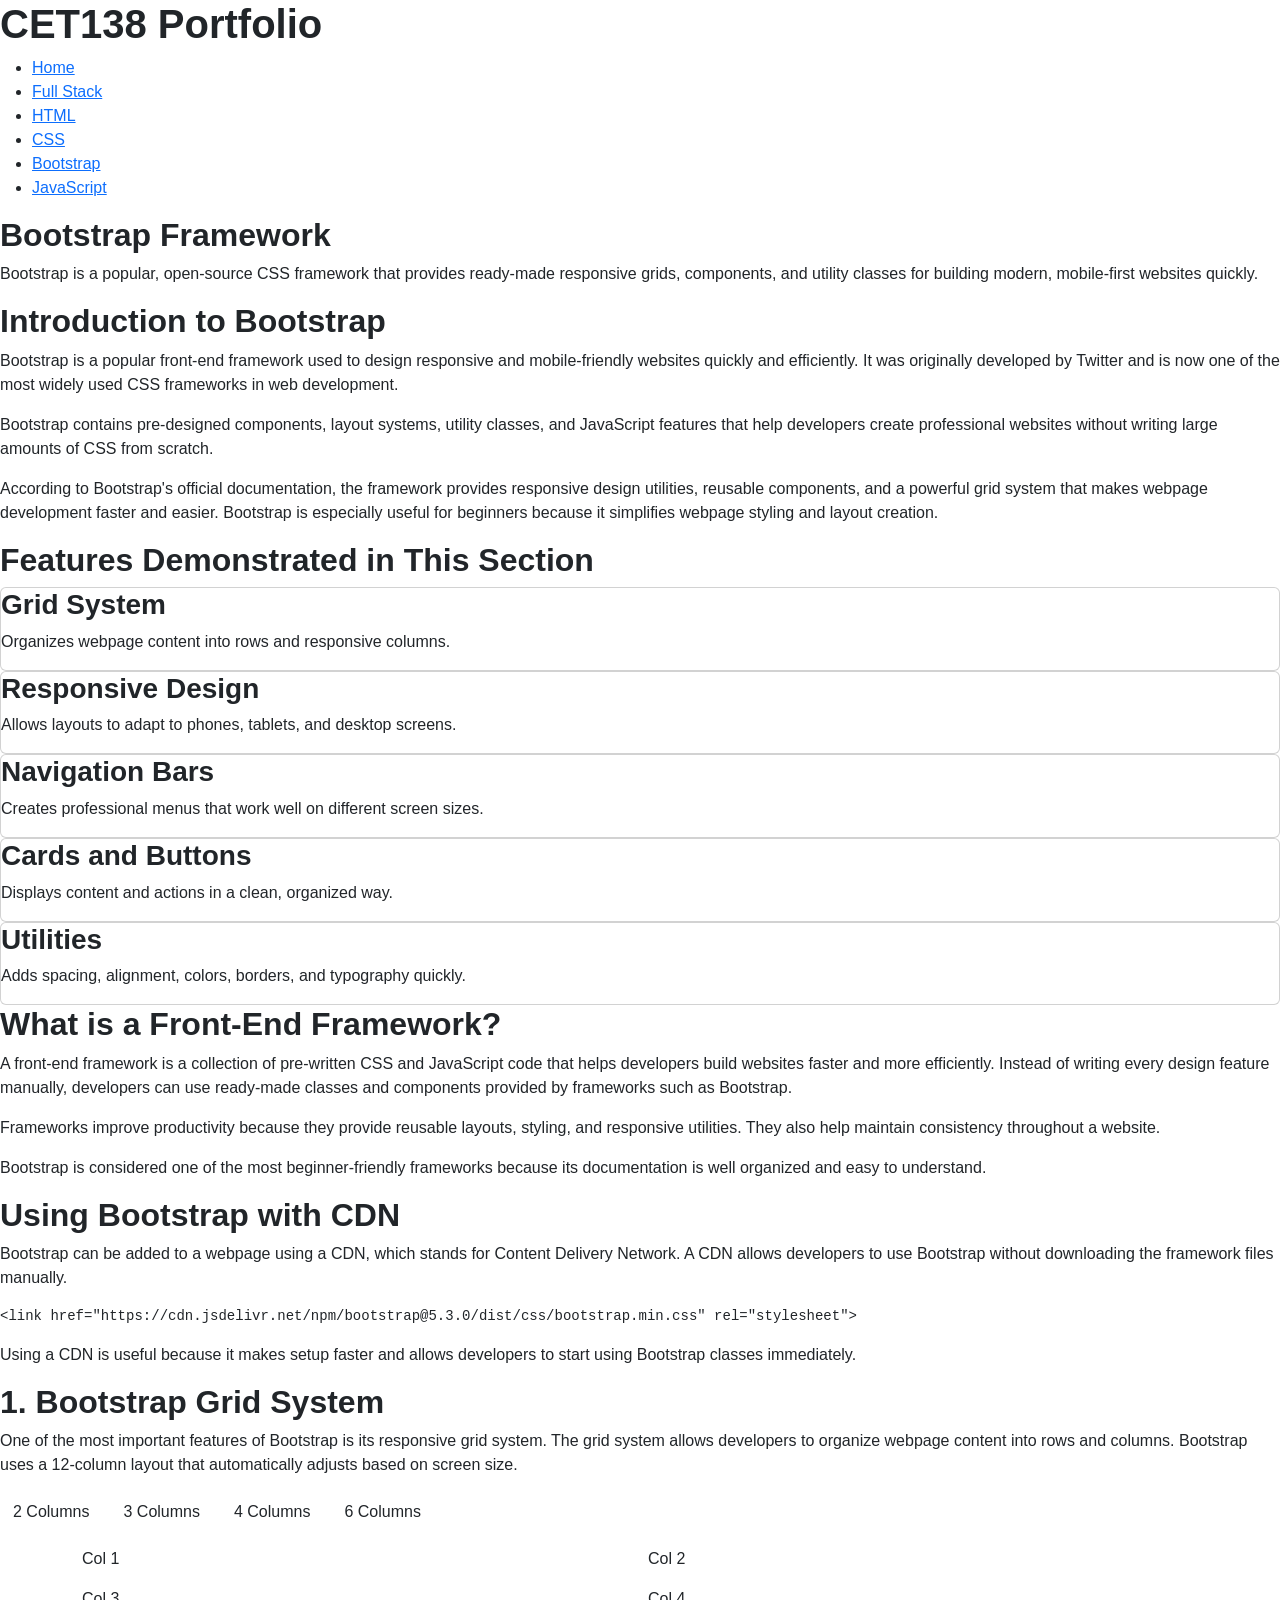
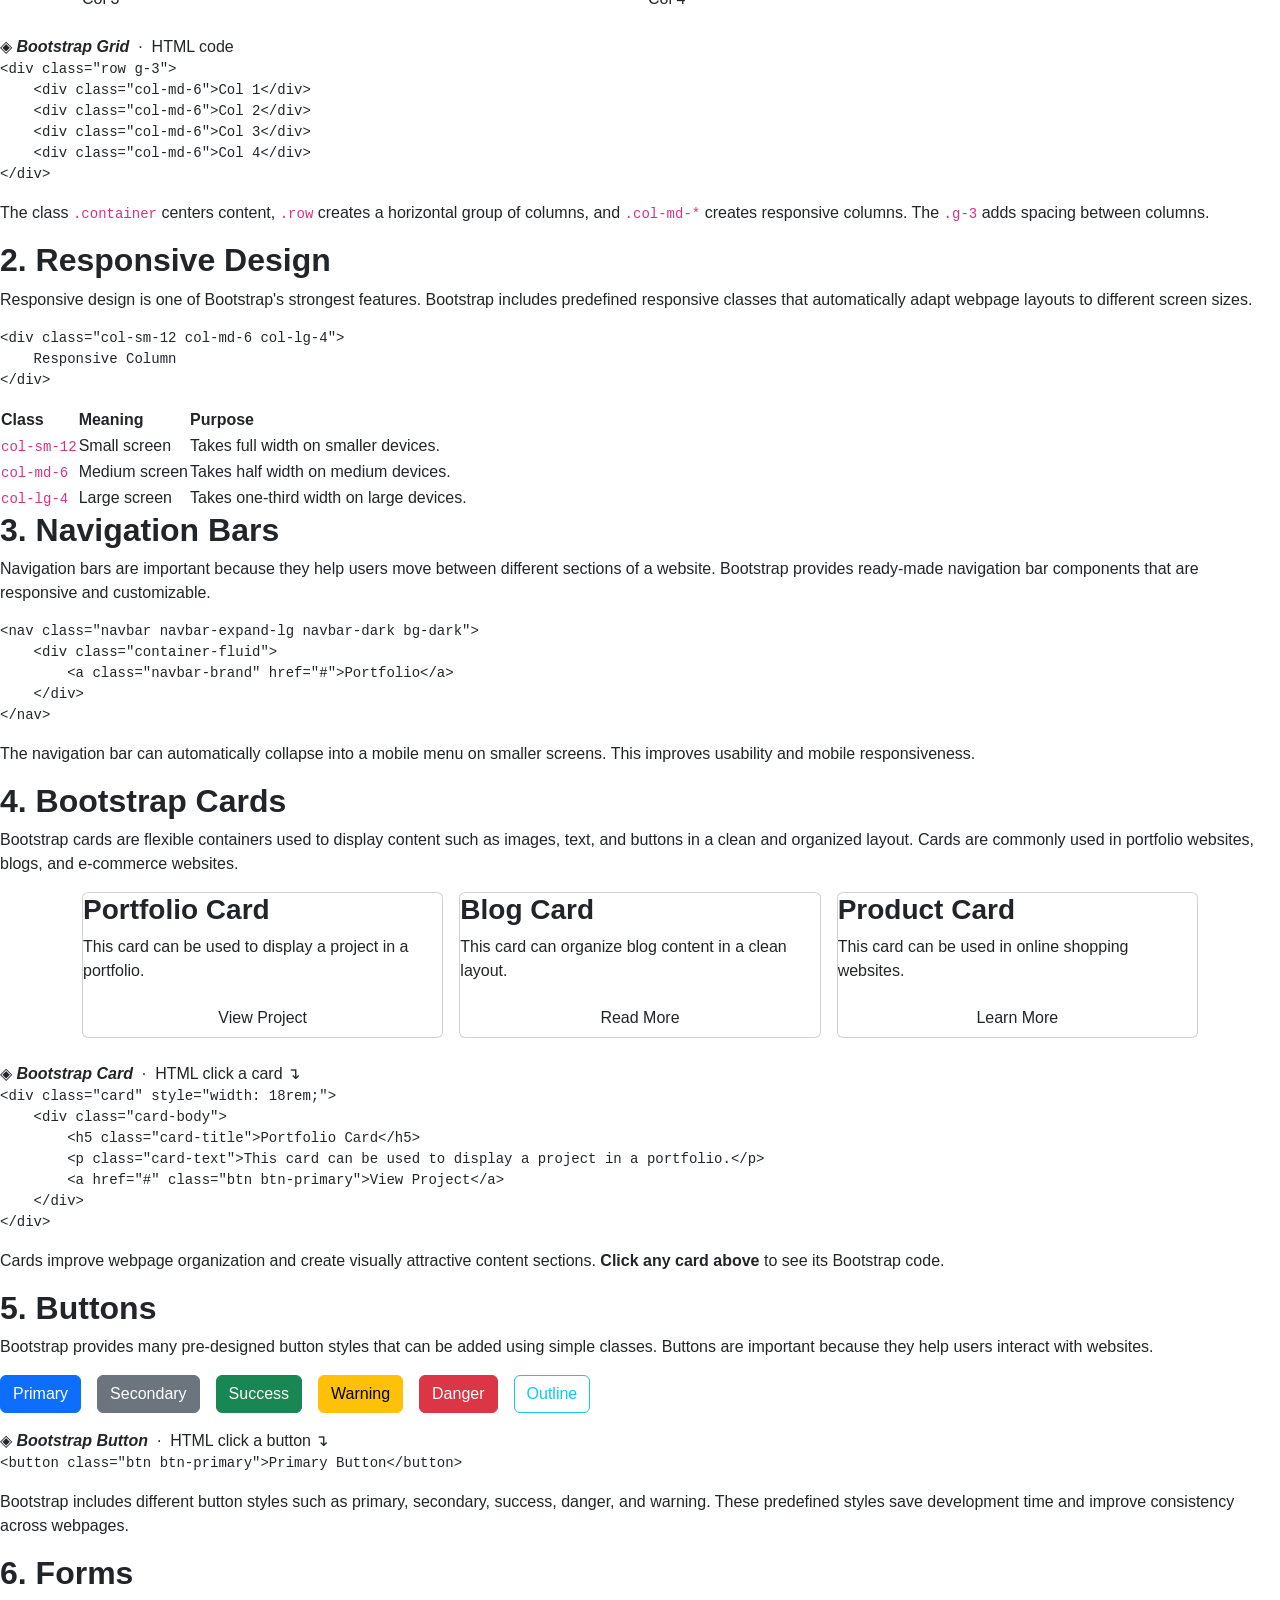
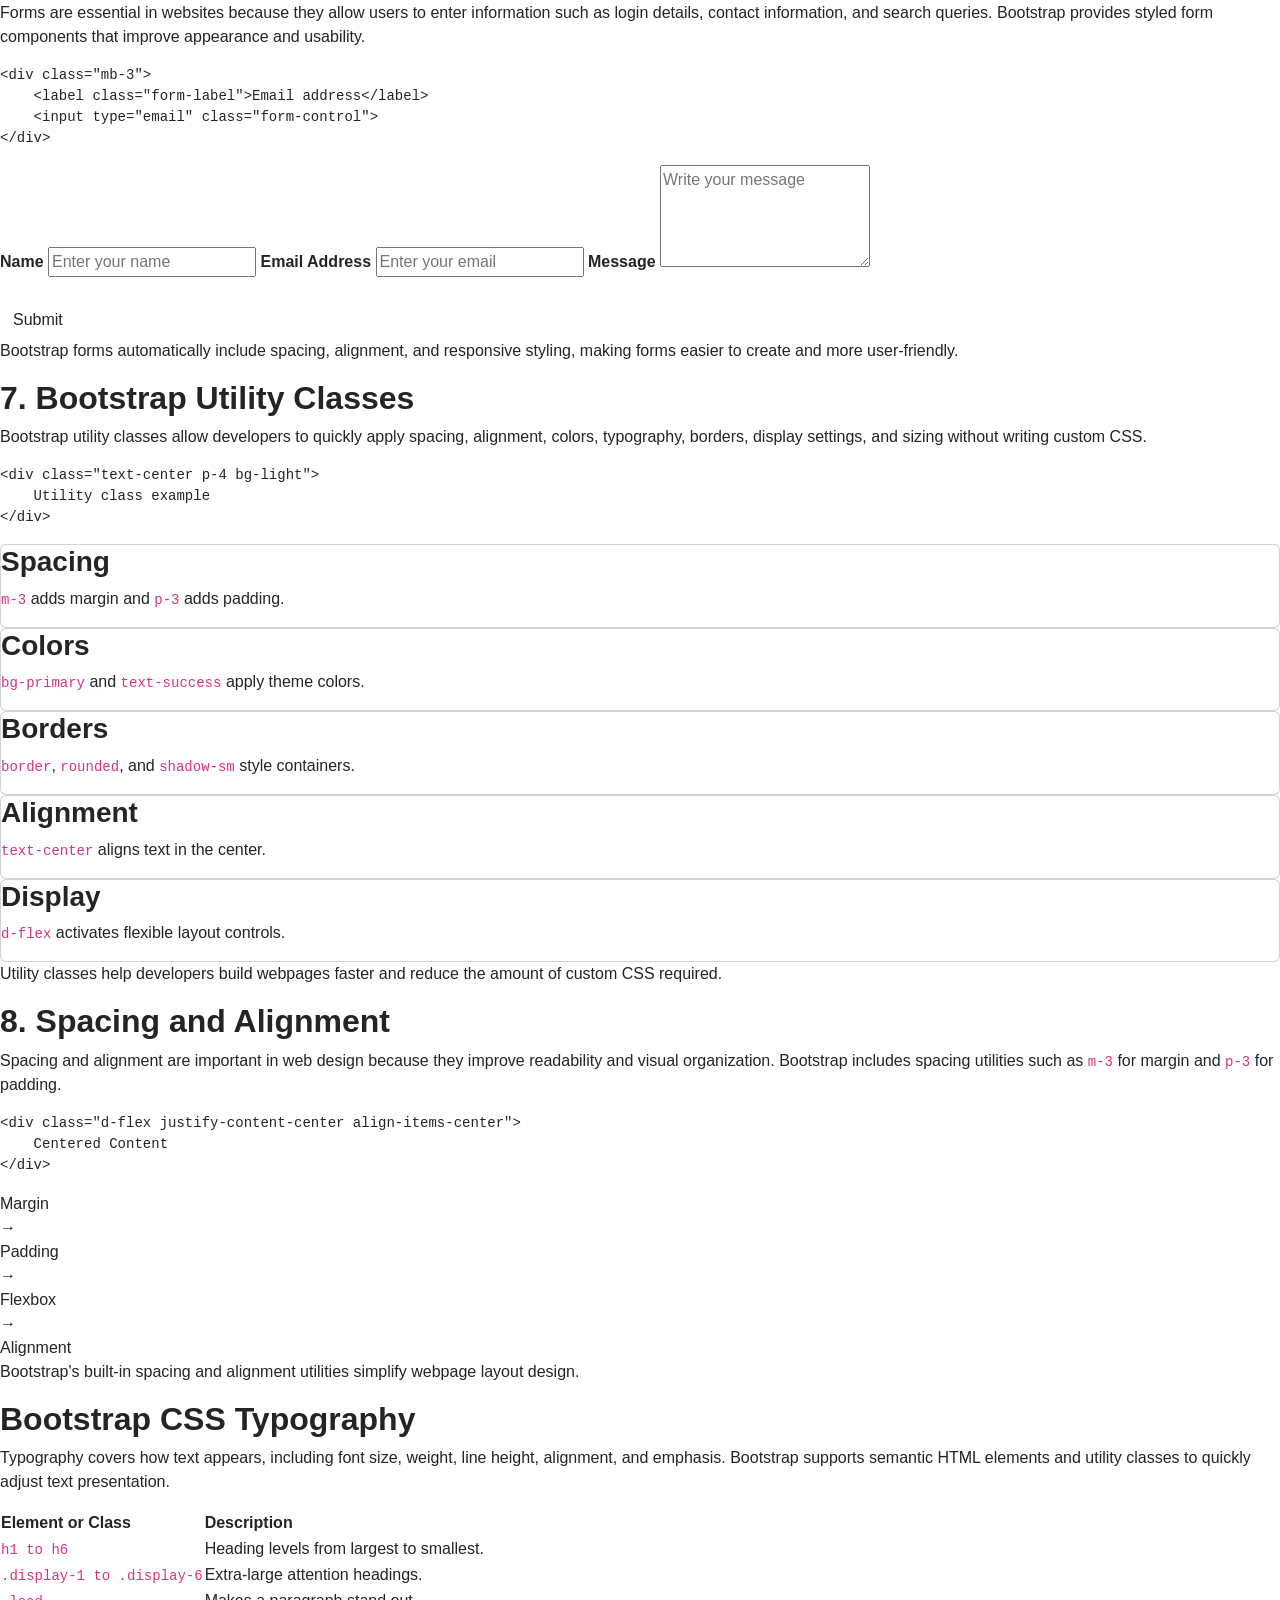
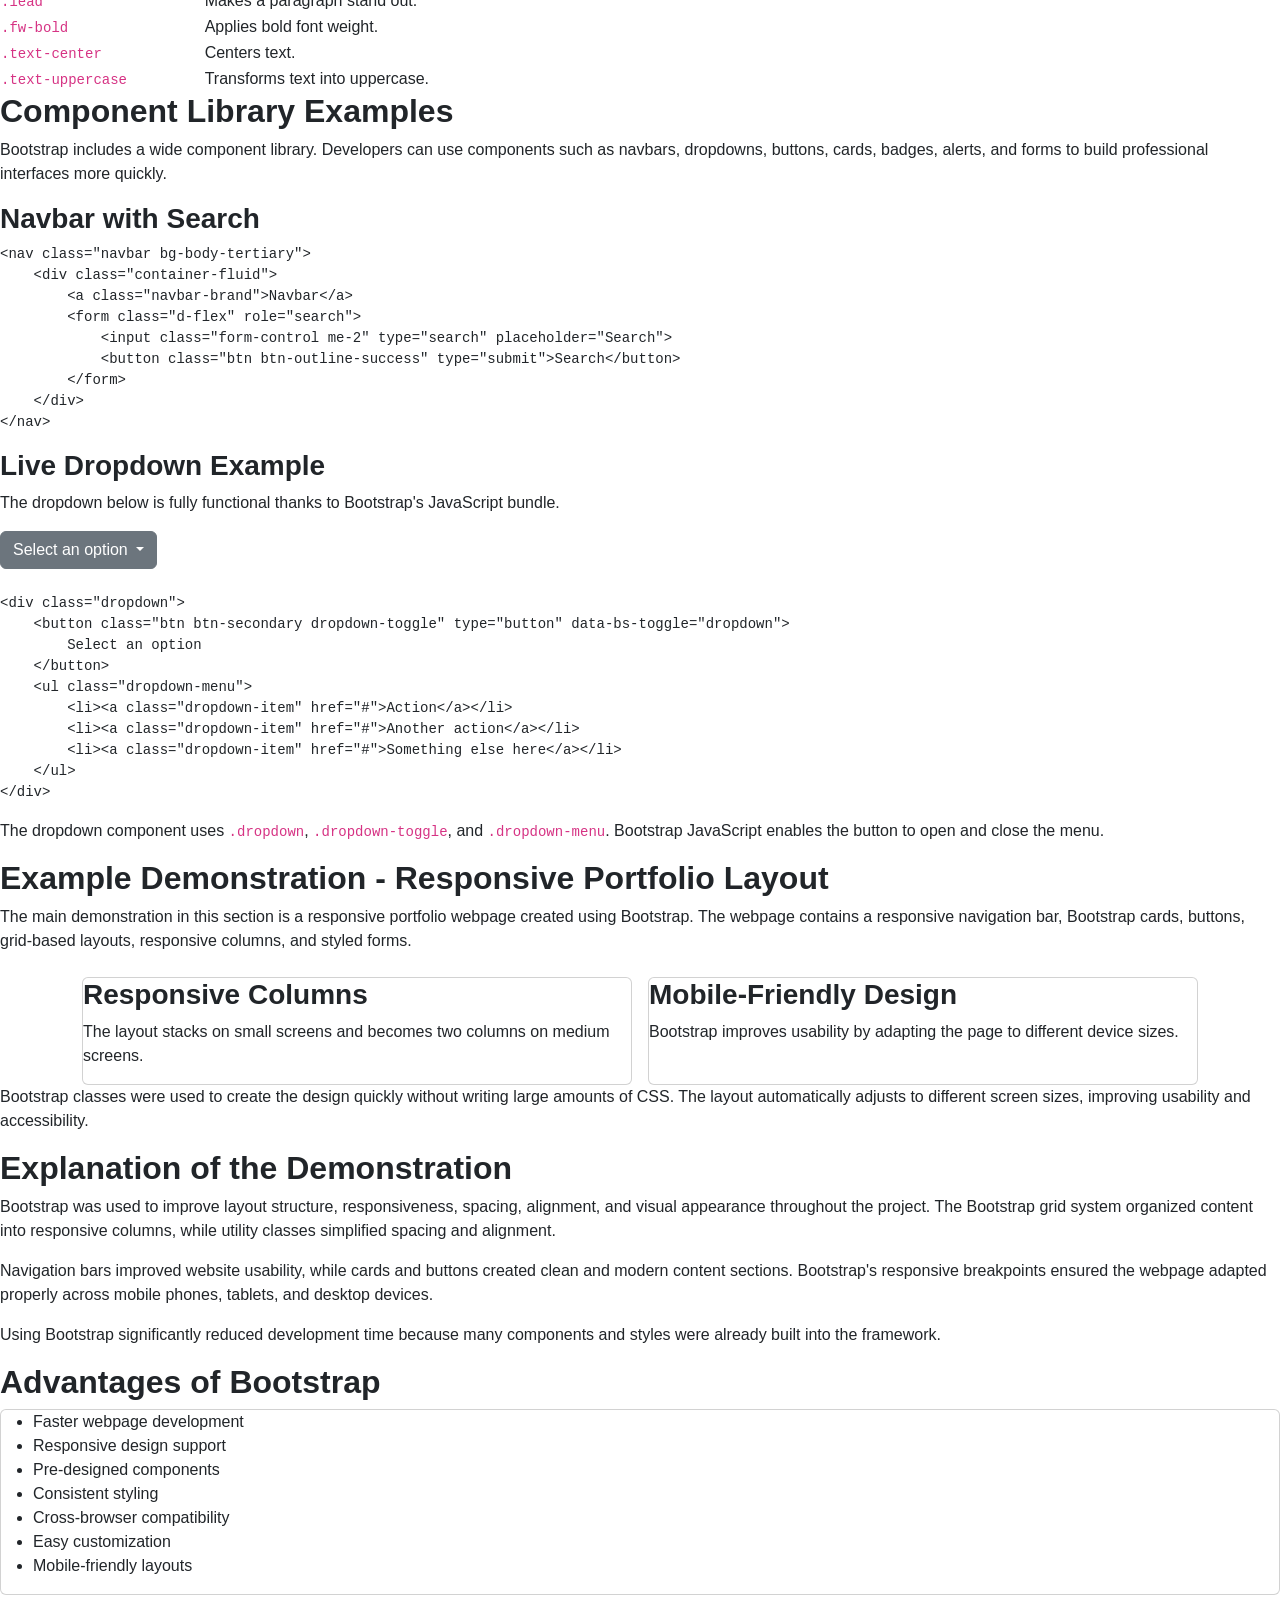
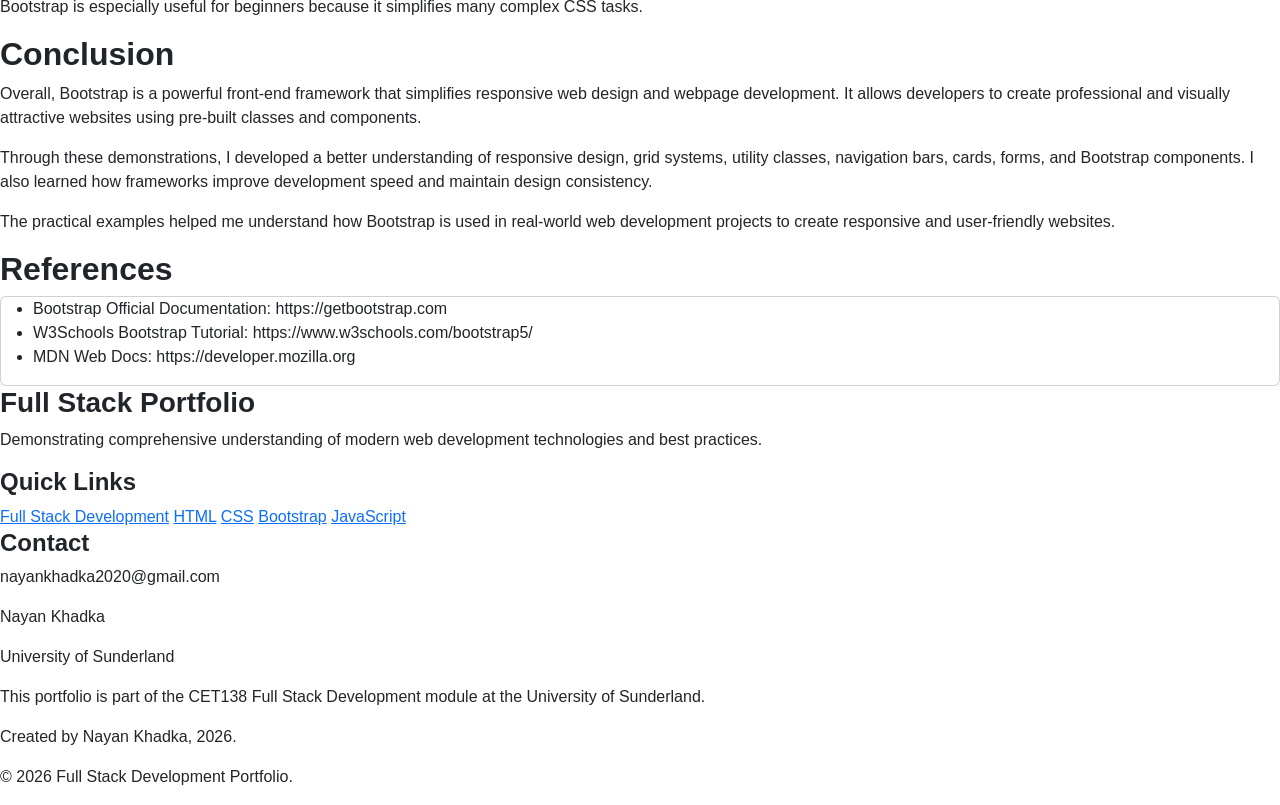
==== bootstrap.html @ 333a112b "Full Stack Project" ====
<!DOCTYPE html>
<html lang="en">
<head>
    <meta charset="UTF-8" />
    <meta name="viewport" content="width=device-width, initial-scale=1.0" />
    <title>Bootstrap Framework</title>

    <link href="https://cdn.jsdelivr.net/npm/bootstrap@5.3.0/dist/css/bootstrap.min.css" rel="stylesheet" />
    <link rel="stylesheet" href="css/style.css" />

    <!-- Match font and weight to other pages -->
    <style>
        :root {
            --bs-body-font-family: Arial, sans-serif;
        }
        body {
            font-family: Arial, sans-serif;
            font-weight: normal; /* normal text is not bold */
        }
        /* Headings and titles remain bold */
        h1, h2, h3, h4, h5, h6,
        .hero h2,
        .card h3,
        .overview h2,
        .code-label .effect-name em,
        .footer-nav-btn {
            font-weight: bold;
        }
        /* Ensure form inputs and buttons use Arial, normal weight */
        input, textarea, select, button, .btn {
            font-family: Arial, sans-serif !important;
            font-weight: normal !important;
        }
        /* Optionally, make labels bold if needed */
        label {
            font-weight: bold;
        }
        /* Any other bold elements from Bootstrap can be kept as is */
    </style>
</head>

<body>

    <!-- ===== HEADER ===== -->
    <header>
        <nav>
            <h1>CET138 Portfolio</h1>
            <ul>
                <li><a href="index.html">Home</a></li>
                <li><a href="fullstack.html">Full Stack</a></li>
                <li><a href="html.html">HTML</a></li>
                <li><a href="css.html">CSS</a></li>
                <li><a href="bootstrap.html">Bootstrap</a></li>
                <li><a href="javascript.html">JavaScript</a></li>
            </ul>
        </nav>
    </header>

    <!-- ===== HERO ===== -->
    <section class="hero">
        <h2>Bootstrap Framework</h2>
        <p>
            Bootstrap is a popular, open-source CSS framework that provides ready-made
            responsive grids, components, and utility classes for building modern,
            mobile-first websites quickly.
        </p>
    </section>

    <!-- ===== INTRO ===== -->
    <section class="overview" id="bootstrap-intro">
        <h2>Introduction to Bootstrap</h2>
        <p class="explanation">
            Bootstrap is a popular front-end framework used to design responsive and
            mobile-friendly websites quickly and efficiently. It was originally
            developed by Twitter and is now one of the most widely used CSS frameworks
            in web development.
        </p>
        <p class="explanation">
            Bootstrap contains pre-designed components, layout systems, utility
            classes, and JavaScript features that help developers create professional
            websites without writing large amounts of CSS from scratch.
        </p>
        <p class="explanation">
            According to Bootstrap's official documentation, the framework provides
            responsive design utilities, reusable components, and a powerful grid
            system that makes webpage development faster and easier. Bootstrap is
            especially useful for beginners because it simplifies webpage styling and
            layout creation.
        </p>
    </section>

    <!-- ===== FEATURES ===== -->
    <section class="overview">
        <h2>Features Demonstrated in This Section</h2>
        <div class="cards">
            <div class="card">
                <h3>Grid System</h3>
                <p>Organizes webpage content into rows and responsive columns.</p>
            </div>
            <div class="card">
                <h3>Responsive Design</h3>
                <p>Allows layouts to adapt to phones, tablets, and desktop screens.</p>
            </div>
            <div class="card">
                <h3>Navigation Bars</h3>
                <p>Creates professional menus that work well on different screen sizes.</p>
            </div>
            <div class="card">
                <h3>Cards and Buttons</h3>
                <p>Displays content and actions in a clean, organized way.</p>
            </div>
            <div class="card">
                <h3>Utilities</h3>
                <p>Adds spacing, alignment, colors, borders, and typography quickly.</p>
            </div>
        </div>
    </section>

    <!-- ===== WHAT IS A FRONT-END FRAMEWORK? ===== -->
    <section class="overview">
        <h2>What is a Front-End Framework?</h2>
        <p class="explanation">
            A front-end framework is a collection of pre-written CSS and JavaScript
            code that helps developers build websites faster and more efficiently.
            Instead of writing every design feature manually, developers can use
            ready-made classes and components provided by frameworks such as Bootstrap.
        </p>
        <p class="explanation">
            Frameworks improve productivity because they provide reusable layouts,
            styling, and responsive utilities. They also help maintain consistency
            throughout a website.
        </p>
        <p class="explanation">
            Bootstrap is considered one of the most beginner-friendly frameworks
            because its documentation is well organized and easy to understand.
        </p>
    </section>

    <!-- ===== CDN ===== -->
    <section class="overview">
        <h2>Using Bootstrap with CDN</h2>
        <p class="explanation">
            Bootstrap can be added to a webpage using a CDN, which stands for Content
            Delivery Network. A CDN allows developers to use Bootstrap without
            downloading the framework files manually.
        </p>
        <pre id="cdnCode"><code>&lt;link href="https://cdn.jsdelivr.net/npm/bootstrap@5.3.0/dist/css/bootstrap.min.css" rel="stylesheet"&gt;</code></pre>
        <p class="explanation">
            Using a CDN is useful because it makes setup faster and allows developers
            to start using Bootstrap classes immediately.
        </p>
    </section>

    <!-- ================================================================ -->
    <!-- ===== 1. BOOTSTRAP GRID SYSTEM (INTERACTIVE) ===== -->
    <!-- ================================================================ -->
    <section class="overview">
        <h2>1. Bootstrap Grid System</h2>
        <p class="explanation">
            One of the most important features of Bootstrap is its responsive grid
            system. The grid system allows developers to organize webpage content into
            rows and columns. Bootstrap uses a 12-column layout that automatically
            adjusts based on screen size.
        </p>

        <!-- Controls -->
        <div class="demo-controls mb-3 d-flex flex-wrap gap-2">
            <button class="btn btn-outline-bs active-btn" onclick="setBSGrid('two')">2 Columns</button>
            <button class="btn btn-outline-bs" onclick="setBSGrid('three')">3 Columns</button>
            <button class="btn btn-outline-bs" onclick="setBSGrid('four')">4 Columns</button>
            <button class="btn btn-outline-bs" onclick="setBSGrid('six')">6 Columns</button>
        </div>

        <!-- Interactive Grid Demo -->
        <div id="bsGridDemo" class="container mt-3 interactive-grid">
            <div class="row g-3" id="gridRow">
                <div class="col-md-6 col-lg-4 grid-col">Col 1</div>
                <div class="col-md-6 col-lg-4 grid-col">Col 2</div>
                <div class="col-md-6 col-lg-4 grid-col">Col 3</div>
                <div class="col-md-6 col-lg-4 grid-col">Col 4</div>
            </div>
        </div>

        <!-- Code Display -->
        <div class="code-label mt-4">
            <span class="effect-name">◈ <em>Bootstrap Grid</em> &nbsp;·&nbsp; HTML</span>
            <span>code</span>
        </div>
        <pre id="gridCode" class="code-block-highlight"><code>&lt;div class="row g-3"&gt;
    &lt;div class="col-md-6 col-lg-4"&gt;Col 1&lt;/div&gt;
    &lt;div class="col-md-6 col-lg-4"&gt;Col 2&lt;/div&gt;
    &lt;div class="col-md-6 col-lg-4"&gt;Col 3&lt;/div&gt;
    &lt;div class="col-md-6 col-lg-4"&gt;Col 4&lt;/div&gt;
&lt;/div&gt;</code></pre>

        <p class="explanation mt-3">
            The class <code>.container</code> centers content, <code>.row</code>
            creates a horizontal group of columns, and <code>.col-md-*</code>
            creates responsive columns. The <code>.g-3</code> adds spacing between columns.
        </p>
    </section>

    <!-- ================================================================ -->
    <!-- ===== 2. RESPONSIVE DESIGN ===== -->
    <!-- ================================================================ -->
    <section class="overview">
        <h2>2. Responsive Design</h2>
        <p class="explanation">
            Responsive design is one of Bootstrap's strongest features. Bootstrap
            includes predefined responsive classes that automatically adapt webpage
            layouts to different screen sizes.
        </p>

        <pre id="responsiveCode"><code>&lt;div class="col-sm-12 col-md-6 col-lg-4"&gt;
    Responsive Column
&lt;/div&gt;</code></pre>

        <div class="table-wrap">
            <table>
                <tr>
                    <th>Class</th>
                    <th>Meaning</th>
                    <th>Purpose</th>
                </tr>
                <tr>
                    <td><code>col-sm-12</code></td>
                    <td>Small screen</td>
                    <td>Takes full width on smaller devices.</td>
                </tr>
                <tr>
                    <td><code>col-md-6</code></td>
                    <td>Medium screen</td>
                    <td>Takes half width on medium devices.</td>
                </tr>
                <tr>
                    <td><code>col-lg-4</code></td>
                    <td>Large screen</td>
                    <td>Takes one-third width on large devices.</td>
                </tr>
            </table>
        </div>
    </section>

    <!-- ================================================================ -->
    <!-- ===== 3. NAVIGATION BARS ===== -->
    <!-- ================================================================ -->
    <section class="overview">
        <h2>3. Navigation Bars</h2>
        <p class="explanation">
            Navigation bars are important because they help users move between
            different sections of a website. Bootstrap provides ready-made navigation
            bar components that are responsive and customizable.
        </p>

        <pre id="navbarCode"><code>&lt;nav class="navbar navbar-expand-lg navbar-dark bg-dark"&gt;
    &lt;div class="container-fluid"&gt;
        &lt;a class="navbar-brand" href="#"&gt;Portfolio&lt;/a&gt;
    &lt;/div&gt;
&lt;/nav&gt;</code></pre>

        <p class="explanation">
            The navigation bar can automatically collapse into a mobile menu on
            smaller screens. This improves usability and mobile responsiveness.
        </p>
    </section>

    <!-- ================================================================ -->
    <!-- ===== 4. BOOTSTRAP CARDS (INTERACTIVE) ===== -->
    <!-- ================================================================ -->
    <section class="overview">
        <h2>4. Bootstrap Cards</h2>
        <p class="explanation">
            Bootstrap cards are flexible containers used to display content such as
            images, text, and buttons in a clean and organized layout. Cards are
            commonly used in portfolio websites, blogs, and e-commerce websites.
        </p>

        <!-- Interactive Cards -->
        <div class="container mt-3">
            <div class="row g-3">
                <div class="col-md-4">
                    <div class="card h-100 clickable-card" data-bs-card="portfolio" onclick="showBSCard('portfolio')">
                        <h3>Portfolio Card</h3>
                        <p>This card can be used to display a project in a portfolio.</p>
                        <a href="#" class="btn">View Project</a>
                    </div>
                </div>
                <div class="col-md-4">
                    <div class="card h-100 clickable-card" data-bs-card="blog" onclick="showBSCard('blog')">
                        <h3>Blog Card</h3>
                        <p>This card can organize blog content in a clean layout.</p>
                        <a href="#" class="btn">Read More</a>
                    </div>
                </div>
                <div class="col-md-4">
                    <div class="card h-100 clickable-card" data-bs-card="product" onclick="showBSCard('product')">
                        <h3>Product Card</h3>
                        <p>This card can be used in online shopping websites.</p>
                        <a href="#" class="btn">Learn More</a>
                    </div>
                </div>
            </div>
        </div>

        <!-- Code Display -->
        <div class="code-label mt-4">
            <span class="effect-name">◈ <em>Bootstrap Card</em> &nbsp;·&nbsp; HTML</span>
            <span>click a card ↴</span>
        </div>
        <pre id="cardCode" class="code-block-highlight"><code>&lt;div class="card" style="width: 18rem;"&gt;
    &lt;div class="card-body"&gt;
        &lt;h5 class="card-title"&gt;Project Title&lt;/h5&gt;
        &lt;p class="card-text"&gt;Project description.&lt;/p&gt;
    &lt;/div&gt;
&lt;/div&gt;</code></pre>

        <p class="explanation">
            Cards improve webpage organization and create visually attractive content
            sections. <strong>Click any card above</strong> to see its Bootstrap code.
        </p>
    </section>

    <!-- ================================================================ -->
    <!-- ===== 5. BUTTONS (INTERACTIVE) ===== -->
    <!-- ================================================================ -->
    <section class="overview">
        <h2>5. Buttons</h2>
        <p class="explanation">
            Bootstrap provides many pre-designed button styles that can be added using
            simple classes. Buttons are important because they help users interact
            with websites.
        </p>

        <!-- Interactive Buttons -->
        <div class="d-flex flex-wrap gap-3 mb-3">
            <button class="btn btn-primary clickable-btn" data-bs-btn="primary" onclick="showBSButton('primary')">Primary</button>
            <button class="btn btn-secondary clickable-btn" data-bs-btn="secondary" onclick="showBSButton('secondary')">Secondary</button>
            <button class="btn btn-success clickable-btn" data-bs-btn="success" onclick="showBSButton('success')">Success</button>
            <button class="btn btn-warning clickable-btn" data-bs-btn="warning" onclick="showBSButton('warning')">Warning</button>
            <button class="btn btn-danger clickable-btn" data-bs-btn="danger" onclick="showBSButton('danger')">Danger</button>
            <button class="btn btn-outline-info clickable-btn" data-bs-btn="outline" onclick="showBSButton('outline')">Outline</button>
        </div>

        <!-- Code Display -->
        <div class="code-label mt-3">
            <span class="effect-name">◈ <em>Bootstrap Button</em> &nbsp;·&nbsp; HTML</span>
            <span>click a button ↴</span>
        </div>
        <pre id="buttonCode" class="code-block-highlight"><code>&lt;button class="btn btn-primary"&gt;Click Me&lt;/button&gt;</code></pre>

        <p class="explanation">
            Bootstrap includes different button styles such as primary, secondary,
            success, danger, and warning. These predefined styles save development
            time and improve consistency across webpages.
        </p>
    </section>

    <!-- ================================================================ -->
    <!-- ===== 6. FORMS (UPDATED WITH VALIDATION) ===== -->
    <!-- ================================================================ -->
    <section class="overview">
        <h2>6. Forms</h2>
        <p class="explanation">
            Forms are essential in websites because they allow users to enter
            information such as login details, contact information, and search
            queries. Bootstrap provides styled form components that improve appearance
            and usability.
        </p>

        <pre id="formCode"><code>&lt;div class="mb-3"&gt;
    &lt;label class="form-label"&gt;Email address&lt;/label&gt;
    &lt;input type="email" class="form-control"&gt;
&lt;/div&gt;</code></pre>

        <!-- Updated Form with IDs for validation -->
        <form class="demo-form" id="bootstrapForm">
            <label for="bootstrapName">Name</label>
            <input type="text" id="bootstrapName" placeholder="Enter your name" />

            <label for="bootstrapEmail">Email Address</label>
            <input type="email" id="bootstrapEmail" placeholder="Enter your email" />

            <label for="bootstrapMessage">Message</label>
            <textarea id="bootstrapMessage" rows="4" placeholder="Write your message"></textarea>

            <br /><br />
            <button type="submit" class="btn">Submit</button>
        </form>

        <p class="explanation">
            Bootstrap forms automatically include spacing, alignment, and responsive
            styling, making forms easier to create and more user-friendly.
        </p>
    </section>

    <!-- ================================================================ -->
    <!-- ===== 7. UTILITY CLASSES ===== -->
    <!-- ================================================================ -->
    <section class="overview">
        <h2>7. Bootstrap Utility Classes</h2>
        <p class="explanation">
            Bootstrap utility classes allow developers to quickly apply spacing,
            alignment, colors, typography, borders, display settings, and sizing
            without writing custom CSS.
        </p>

        <pre id="utilityCode"><code>&lt;div class="text-center p-4 bg-light"&gt;
    Utility class example
&lt;/div&gt;</code></pre>

        <div class="cards">
            <div class="card">
                <h3>Spacing</h3>
                <p><code>m-3</code> adds margin and <code>p-3</code> adds padding.</p>
            </div>
            <div class="card">
                <h3>Colors</h3>
                <p><code>bg-primary</code> and <code>text-success</code> apply theme colors.</p>
            </div>
            <div class="card">
                <h3>Borders</h3>
                <p><code>border</code>, <code>rounded</code>, and <code>shadow-sm</code> style containers.</p>
            </div>
            <div class="card">
                <h3>Alignment</h3>
                <p><code>text-center</code> aligns text in the center.</p>
            </div>
            <div class="card">
                <h3>Display</h3>
                <p><code>d-flex</code> activates flexible layout controls.</p>
            </div>
        </div>

        <p class="explanation">
            Utility classes help developers build webpages faster and reduce the
            amount of custom CSS required.
        </p>
    </section>

    <!-- ================================================================ -->
    <!-- ===== 8. SPACING AND ALIGNMENT ===== -->
    <!-- ================================================================ -->
    <section class="overview">
        <h2>8. Spacing and Alignment</h2>
        <p class="explanation">
            Spacing and alignment are important in web design because they improve
            readability and visual organization. Bootstrap includes spacing utilities
            such as <code>m-3</code> for margin and <code>p-3</code> for padding.
        </p>

        <pre id="spacingCode"><code>&lt;div class="d-flex justify-content-center align-items-center"&gt;
    Centered Content
&lt;/div&gt;</code></pre>

        <div class="flow">
            <div>Margin</div>
            <span>&rarr;</span>
            <div>Padding</div>
            <span>&rarr;</span>
            <div>Flexbox</div>
            <span>&rarr;</span>
            <div>Alignment</div>
        </div>

        <p class="explanation">
            Bootstrap's built-in spacing and alignment utilities simplify webpage
            layout design.
        </p>
    </section>

    <!-- ================================================================ -->
    <!-- ===== 9. TYPOGRAPHY ===== -->
    <!-- ================================================================ -->
    <section class="overview">
        <h2>Bootstrap CSS Typography</h2>
        <p class="explanation">
            Typography covers how text appears, including font size, weight, line
            height, alignment, and emphasis. Bootstrap supports semantic HTML elements
            and utility classes to quickly adjust text presentation.
        </p>

        <div class="table-wrap">
            <table>
                <tr>
                    <th>Element or Class</th>
                    <th>Description</th>
                </tr>
                <tr>
                    <td><code>h1 to h6</code></td>
                    <td>Heading levels from largest to smallest.</td>
                </tr>
                <tr>
                    <td><code>.display-1 to .display-6</code></td>
                    <td>Extra-large attention headings.</td>
                </tr>
                <tr>
                    <td><code>.lead</code></td>
                    <td>Makes a paragraph stand out.</td>
                </tr>
                <tr>
                    <td><code>.fw-bold</code></td>
                    <td>Applies bold font weight.</td>
                </tr>
                <tr>
                    <td><code>.text-center</code></td>
                    <td>Centers text.</td>
                </tr>
                <tr>
                    <td><code>.text-uppercase</code></td>
                    <td>Transforms text into uppercase.</td>
                </tr>
            </table>
        </div>
    </section>

    <!-- ================================================================ -->
    <!-- ===== 10. COMPONENT LIBRARY ===== -->
    <!-- ================================================================ -->
    <section class="overview">
        <h2>Component Library Examples</h2>
        <p class="explanation">
            Bootstrap includes a wide component library. Developers can use components
            such as navbars, dropdowns, buttons, cards, badges, alerts, and forms to
            build professional interfaces more quickly.
        </p>

        <h3>Navbar with Search</h3>
        <pre id="componentNavbarCode"><code>&lt;nav class="navbar bg-body-tertiary"&gt;
    &lt;div class="container-fluid"&gt;
        &lt;a class="navbar-brand"&gt;Navbar&lt;/a&gt;
        &lt;form class="d-flex" role="search"&gt;
            &lt;input class="form-control me-2" type="search" placeholder="Search"&gt;
            &lt;button class="btn btn-outline-success" type="submit"&gt;Search&lt;/button&gt;
        &lt;/form&gt;
    &lt;/div&gt;
&lt;/nav&gt;</code></pre>

        <h3>Live Dropdown Example</h3>
        <p class="explanation">
            The dropdown below is fully functional thanks to Bootstrap's JavaScript bundle.
        </p>

        <div class="dropdown mb-4">
            <button class="btn btn-secondary dropdown-toggle" type="button" data-bs-toggle="dropdown" aria-expanded="false">
                Select an option
            </button>
            <ul class="dropdown-menu">
                <li><a class="dropdown-item" href="#">Action</a></li>
                <li><a class="dropdown-item" href="#">Another action</a></li>
                <li><a class="dropdown-item" href="#">Something else here</a></li>
            </ul>
        </div>

        <pre id="componentDropdownCode"><code>&lt;div class="dropdown"&gt;
    &lt;button class="btn btn-secondary dropdown-toggle" type="button" data-bs-toggle="dropdown"&gt;
        Select an option
    &lt;/button&gt;
    &lt;ul class="dropdown-menu"&gt;
        &lt;li&gt;&lt;a class="dropdown-item" href="#"&gt;Action&lt;/a&gt;&lt;/li&gt;
        &lt;li&gt;&lt;a class="dropdown-item" href="#"&gt;Another action&lt;/a&gt;&lt;/li&gt;
        &lt;li&gt;&lt;a class="dropdown-item" href="#"&gt;Something else here&lt;/a&gt;&lt;/li&gt;
    &lt;/ul&gt;
&lt;/div&gt;</code></pre>

        <p class="explanation">
            The dropdown component uses <code>.dropdown</code>,
            <code>.dropdown-toggle</code>, and <code>.dropdown-menu</code>. Bootstrap
            JavaScript enables the button to open and close the menu.
        </p>
    </section>

    <!-- ===== 11. RESPONSIVE PORTFOLIO LAYOUT ===== -->
    <section class="overview">
        <h2>Example Demonstration - Responsive Portfolio Layout</h2>
        <p class="explanation">
            The main demonstration in this section is a responsive portfolio webpage
            created using Bootstrap. The webpage contains a responsive navigation bar,
            Bootstrap cards, buttons, grid-based layouts, responsive columns, and
            styled forms.
        </p>

        <div class="container mt-4">
            <div class="row g-3">
                <div class="col-12 col-md-6">
                    <div class="card h-100">
                        <h3>Responsive Columns</h3>
                        <p>
                            The layout stacks on small screens and becomes two columns on
                            medium screens.
                        </p>
                    </div>
                </div>
                <div class="col-12 col-md-6">
                    <div class="card h-100">
                        <h3>Mobile-Friendly Design</h3>
                        <p>
                            Bootstrap improves usability by adapting the page to different
                            device sizes.
                        </p>
                    </div>
                </div>
            </div>
        </div>

        <p class="explanation">
            Bootstrap classes were used to create the design quickly without writing
            large amounts of CSS. The layout automatically adjusts to different screen
            sizes, improving usability and accessibility.
        </p>
    </section>

    <!-- ===== 12. EXPLANATION ===== -->
    <section class="overview">
        <h2>Explanation of the Demonstration</h2>
        <p class="explanation">
            Bootstrap was used to improve layout structure, responsiveness, spacing,
            alignment, and visual appearance throughout the project. The Bootstrap
            grid system organized content into responsive columns, while utility
            classes simplified spacing and alignment.
        </p>
        <p class="explanation">
            Navigation bars improved website usability, while cards and buttons
            created clean and modern content sections. Bootstrap's responsive
            breakpoints ensured the webpage adapted properly across mobile phones,
            tablets, and desktop devices.
        </p>
        <p class="explanation">
            Using Bootstrap significantly reduced development time because many
            components and styles were already built into the framework.
        </p>
    </section>

    <!-- ===== 13. ADVANTAGES ===== -->
    <section class="overview">
        <h2>Advantages of Bootstrap</h2>
        <div class="references">
            <div class="card">
                <ul>
                    <li>Faster webpage development</li>
                    <li>Responsive design support</li>
                    <li>Pre-designed components</li>
                    <li>Consistent styling</li>
                    <li>Cross-browser compatibility</li>
                    <li>Easy customization</li>
                    <li>Mobile-friendly layouts</li>
                </ul>
            </div>
        </div>
        <p class="explanation">
            Bootstrap is especially useful for beginners because it simplifies many
            complex CSS tasks.
        </p>
    </section>

    <!-- ===== 14. CONCLUSION ===== -->
    <section class="overview">
        <h2>Conclusion</h2>
        <p class="explanation">
            Overall, Bootstrap is a powerful front-end framework that simplifies
            responsive web design and webpage development. It allows developers to
            create professional and visually attractive websites using pre-built
            classes and components.
        </p>
        <p class="explanation">
            Through these demonstrations, I developed a better understanding of
            responsive design, grid systems, utility classes, navigation bars, cards,
            forms, and Bootstrap components. I also learned how frameworks improve
            development speed and maintain design consistency.
        </p>
        <p class="explanation">
            The practical examples helped me understand how Bootstrap is used in
            real-world web development projects to create responsive and user-friendly
            websites.
        </p>
    </section>

    <!-- ===== 15. REFERENCES ===== -->
    <section class="overview">
        <h2>References</h2>
        <div class="references">
            <div class="card">
                <ul>
                    <li>Bootstrap Official Documentation: https://getbootstrap.com</li>
                    <li>W3Schools Bootstrap Tutorial: https://www.w3schools.com/bootstrap5/</li>
                    <li>MDN Web Docs: https://developer.mozilla.org</li>
                </ul>
            </div>
        </div>
    </section>

  <footer class="site-footer">
    <div class="footer-content">
      <div class="footer-about">
        <h3>Full Stack Portfolio</h3>
        <p>
          Demonstrating comprehensive understanding of modern web development
          technologies and best practices.
        </p>
      </div>

      <div class="footer-links">
        <h4>Quick Links</h4>
        <a href="fullstack.html">Full Stack Development</a>
        <a href="html.html">HTML</a>
        <a href="css.html">CSS</a>
        <a href="bootstrap.html">Bootstrap</a>
        <a href="javascript.html">JavaScript</a>
      </div>

      <div class="footer-contact">
        <h4>Contact</h4>
        <p>nayankhadka2020@gmail.com</p>
        <p>Nayan Khadka</p>
        <p>University of Sunderland</p>
      </div>
    </div>

    <div class="footer-bottom">
      <p>This portfolio is part of the CET138 Full Stack Development module at the University of Sunderland.</p>
      <p>Created by Nayan Khadka, 2026.</p>
      <p>&copy; 2026 Full Stack Development Portfolio.</p>
    </div>
  </footer>


    <!-- ===== BOOTSTRAP JS ===== -->
    <script src="https://cdn.jsdelivr.net/npm/bootstrap@5.3.0/dist/js/bootstrap.bundle.min.js">
    </script>

    <!-- ================================================================ -->
    <!-- ===== INTERACTIVE JAVASCRIPT ===== -->
    <!-- ================================================================ -->
    <script>
        // ──────────────────────────────────────────────
        // 1. GRID SYSTEM – switch column layouts
        // ──────────────────────────────────────────────
        function setBSGrid(mode) {
            const row = document.getElementById('gridRow');
            // Remove all column classes
            row.querySelectorAll('.grid-col').forEach(col => {
                col.className = 'grid-col';
            });

            // Add the appropriate column classes
            const cols = row.querySelectorAll('.grid-col');
            if (mode === 'two') {
                cols.forEach(c => c.classList.add('col-md-6'));
            } else if (mode === 'three') {
                cols.forEach(c => c.classList.add('col-md-4'));
            } else if (mode === 'four') {
                cols.forEach(c => c.classList.add('col-md-6', 'col-lg-3'));
            } else if (mode === 'six') {
                cols.forEach(c => c.classList.add('col-4', 'col-md-2'));
            }

            // Update button active states
            document.querySelectorAll('.demo-controls .btn-outline-bs').forEach(btn => btn.classList.remove('active-btn'));
            document.querySelector(`.demo-controls .btn-outline-bs[onclick="setBSGrid('${mode}')"]`)?.classList.add(
                'active-btn');

            // Update code display
            const codeDisplay = document.querySelector('#gridCode code');
            const gridCodeMap = {
                two: `<div class="row g-3">\n    <div class="col-md-6">Col 1</div>\n    <div class="col-md-6">Col 2</div>\n    <div class="col-md-6">Col 3</div>\n    <div class="col-md-6">Col 4</div>\n</div>`,
                three: `<div class="row g-3">\n    <div class="col-md-4">Col 1</div>\n    <div class="col-md-4">Col 2</div>\n    <div class="col-md-4">Col 3</div>\n    <div class="col-md-4">Col 4</div>\n</div>`,
                four: `<div class="row g-3">\n    <div class="col-md-6 col-lg-3">Col 1</div>\n    <div class="col-md-6 col-lg-3">Col 2</div>\n    <div class="col-md-6 col-lg-3">Col 3</div>\n    <div class="col-md-6 col-lg-3">Col 4</div>\n</div>`,
                six: `<div class="row g-3">\n    <div class="col-4 col-md-2">Col 1</div>\n    <div class="col-4 col-md-2">Col 2</div>\n    <div class="col-4 col-md-2">Col 3</div>\n    <div class="col-4 col-md-2">Col 4</div>\n</div>`
            };
            if (gridCodeMap[mode]) codeDisplay.textContent = gridCodeMap[mode];
        }

        // ──────────────────────────────────────────────
        // 2. CARDS – show card code on click
        // ──────────────────────────────────────────────
        function showBSCard(type) {
            // Remove active class from all cards
            document.querySelectorAll('.clickable-card').forEach(c => c.classList.remove('active-card'));
            // Add active class to clicked card
            const cardEl = document.querySelector(`.clickable-card[data-bs-card="${type}"]`);
            if (cardEl) cardEl.classList.add('active-card');

            const codeDisplay = document.querySelector('#cardCode code');
            const cardCodeMap = {
                portfolio: `<div class="card" style="width: 18rem;">\n    <div class="card-body">\n        <h5 class="card-title">Portfolio Card</h5>\n        <p class="card-text">This card can be used to display a project in a portfolio.</p>\n        <a href="#" class="btn btn-primary">View Project</a>\n    </div>\n</div>`,
                blog: `<div class="card" style="width: 18rem;">\n    <div class="card-body">\n        <h5 class="card-title">Blog Card</h5>\n        <p class="card-text">This card can organize blog content in a clean layout.</p>\n        <a href="#" class="btn btn-secondary">Read More</a>\n    </div>\n</div>`,
                product: `<div class="card" style="width: 18rem;">\n    <div class="card-body">\n        <h5 class="card-title">Product Card</h5>\n        <p class="card-text">This card can be used in online shopping websites.</p>\n        <a href="#" class="btn btn-success">Learn More</a>\n    </div>\n</div>`
            };
            if (cardCodeMap[type]) codeDisplay.textContent = cardCodeMap[type];
        }

        // ──────────────────────────────────────────────
        // 3. BUTTONS – show button code on click
        // ──────────────────────────────────────────────
        function showBSButton(type) {
            // Remove active class from all buttons
            document.querySelectorAll('.clickable-btn').forEach(b => b.classList.remove('active-btn'));
            // Add active class to clicked button
            const btnEl = document.querySelector(`.clickable-btn[data-bs-btn="${type}"]`);
            if (btnEl) btnEl.classList.add('active-btn');

            const codeDisplay = document.querySelector('#buttonCode code');
            const btnCodeMap = {
                primary: `<button class="btn btn-primary">Primary Button</button>`,
                secondary: `<button class="btn btn-secondary">Secondary Button</button>`,
                success: `<button class="btn btn-success">Success Button</button>`,
                warning: `<button class="btn btn-warning">Warning Button</button>`,
                danger: `<button class="btn btn-danger">Danger Button</button>`,
                outline: `<button class="btn btn-outline-info">Outline Button</button>`
            };
            if (btnCodeMap[type]) codeDisplay.textContent = btnCodeMap[type];
        }

        // ──────────────────────────────────────────────
        // 4. FORM VALIDATION
        // ──────────────────────────────────────────────
        document.addEventListener('DOMContentLoaded', function() {
            // Default grid: 2 columns
            setBSGrid('two');
            // Default card: portfolio
            showBSCard('portfolio');
            // Default button: primary
            showBSButton('primary');

            // ── Form validation logic ──
            const form = document.getElementById('bootstrapForm');

            form.addEventListener('submit', function(event) {
                event.preventDefault(); // Prevent page reload

                // Get input values and trim whitespace
                const name = document.getElementById('bootstrapName').value.trim();
                const email = document.getElementById('bootstrapEmail').value.trim();

                // 1. Name Validation: Only alphabets and spaces allowed
                const nameRegex = /^[A-Za-z\s]+$/;
                if (!nameRegex.test(name)) {
                    alert('Invalid name, characters not allowed');
                    return; // Stop execution
                }

                // 2. Email Validation: Must end with @gmail.com
                if (!email.endsWith('@gmail.com')) {
                    alert('Invalid email');
                    return; // Stop execution
                }

                // 3. Success
                alert('Thank you! Message received');
                form.reset(); // Clear the form after successful submission
            });
        });
    </script>

</body>
</html>
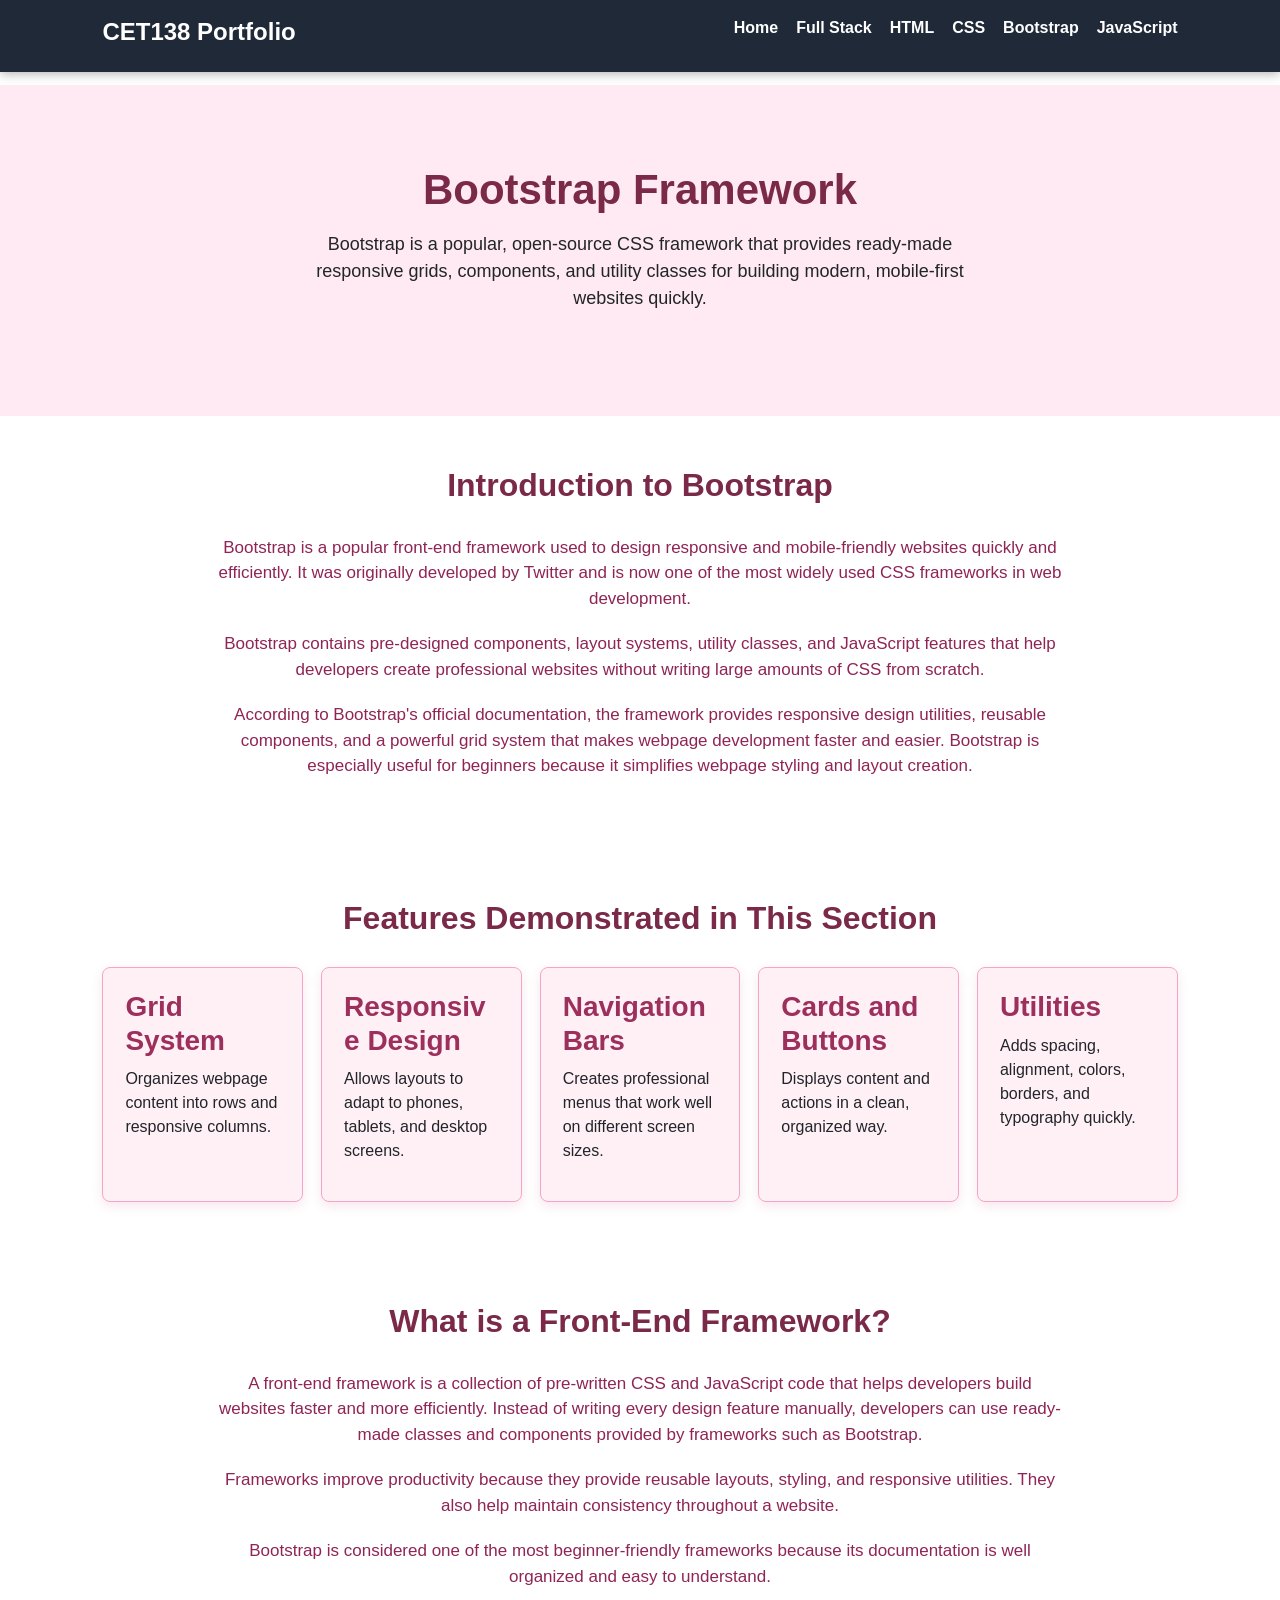
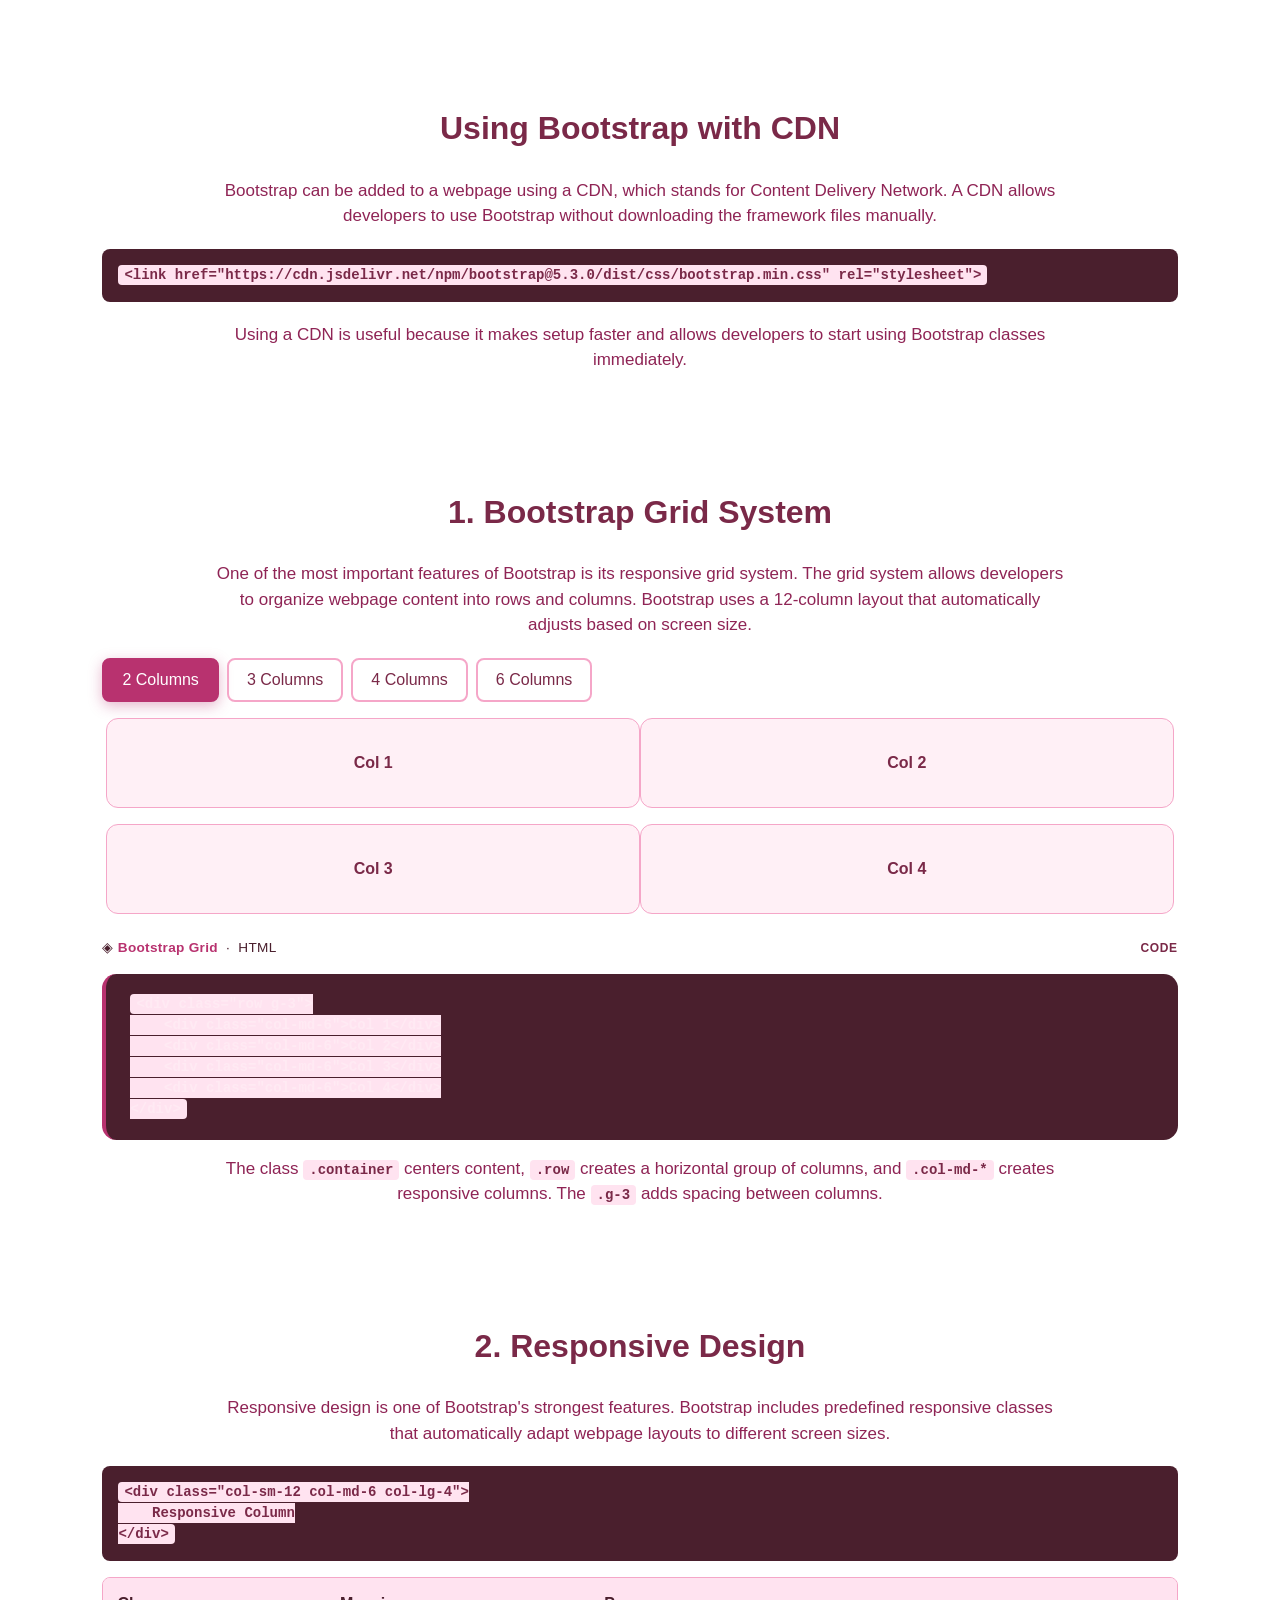
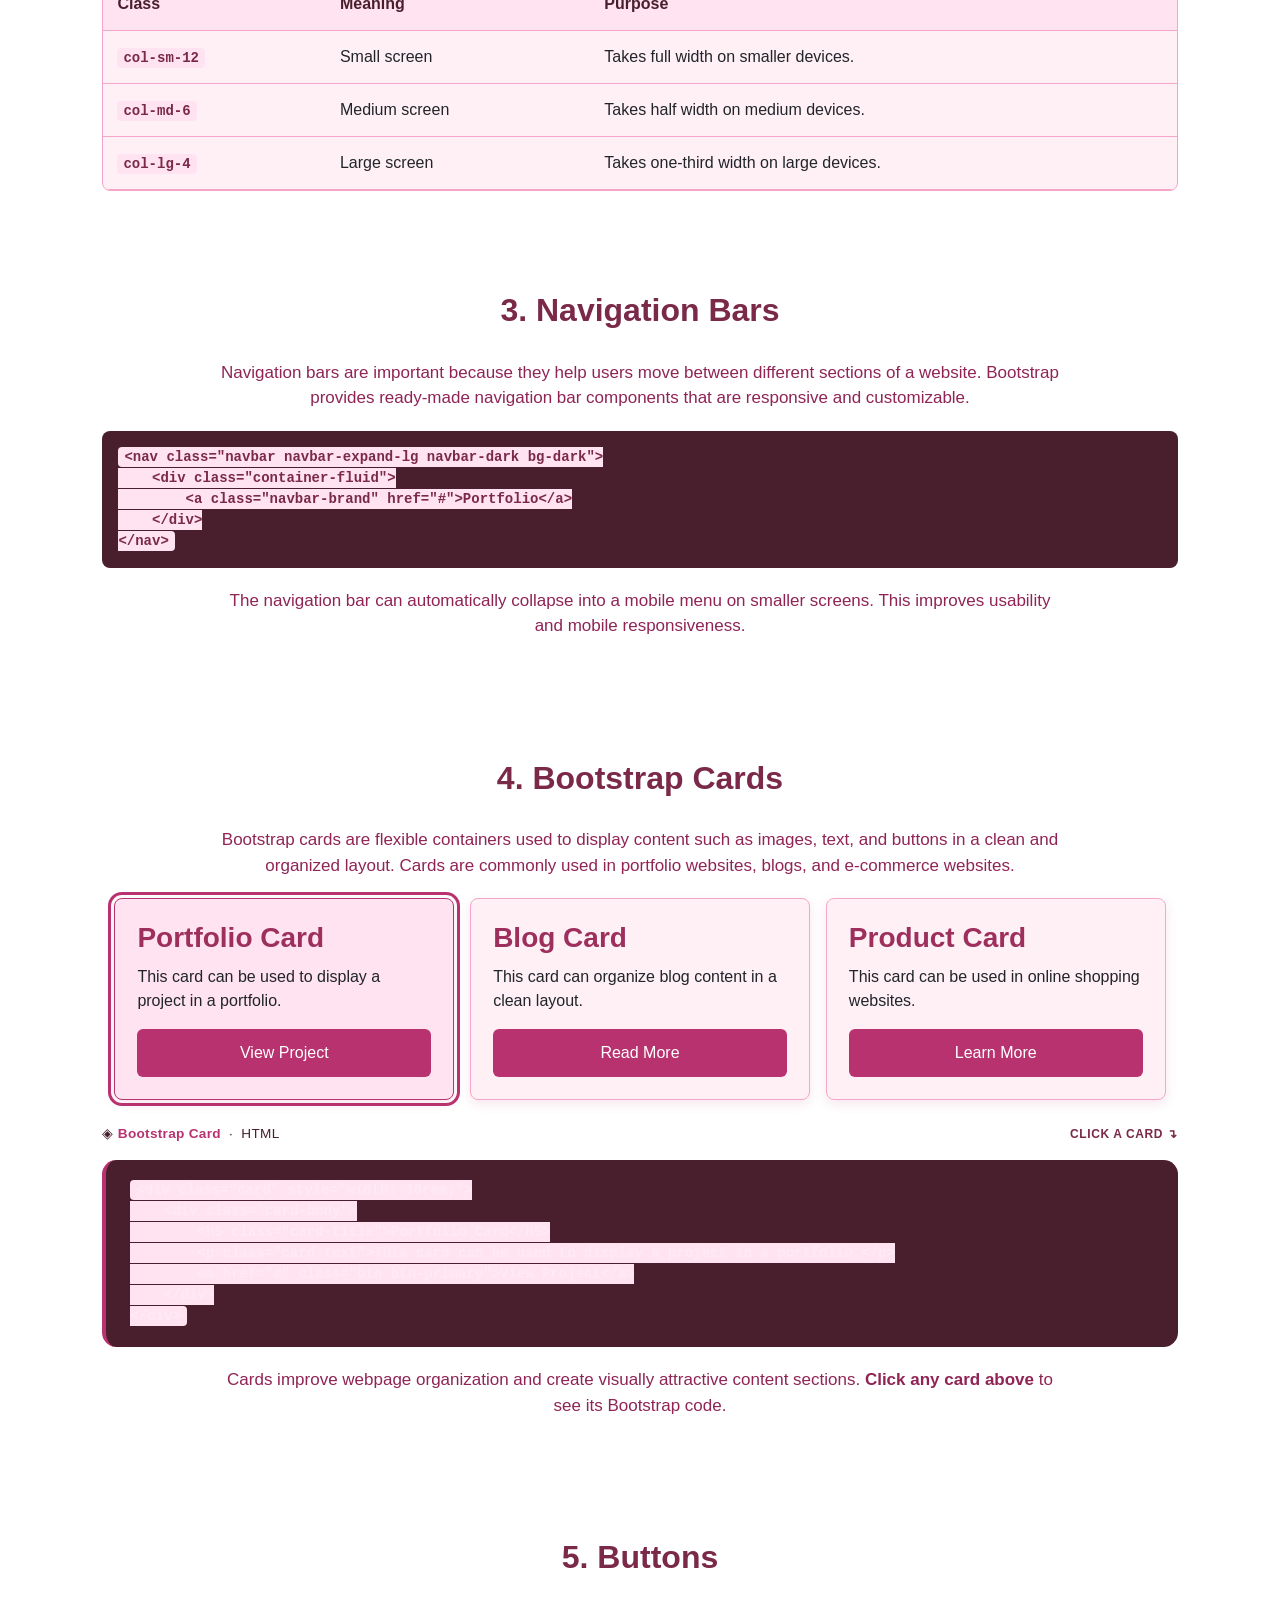
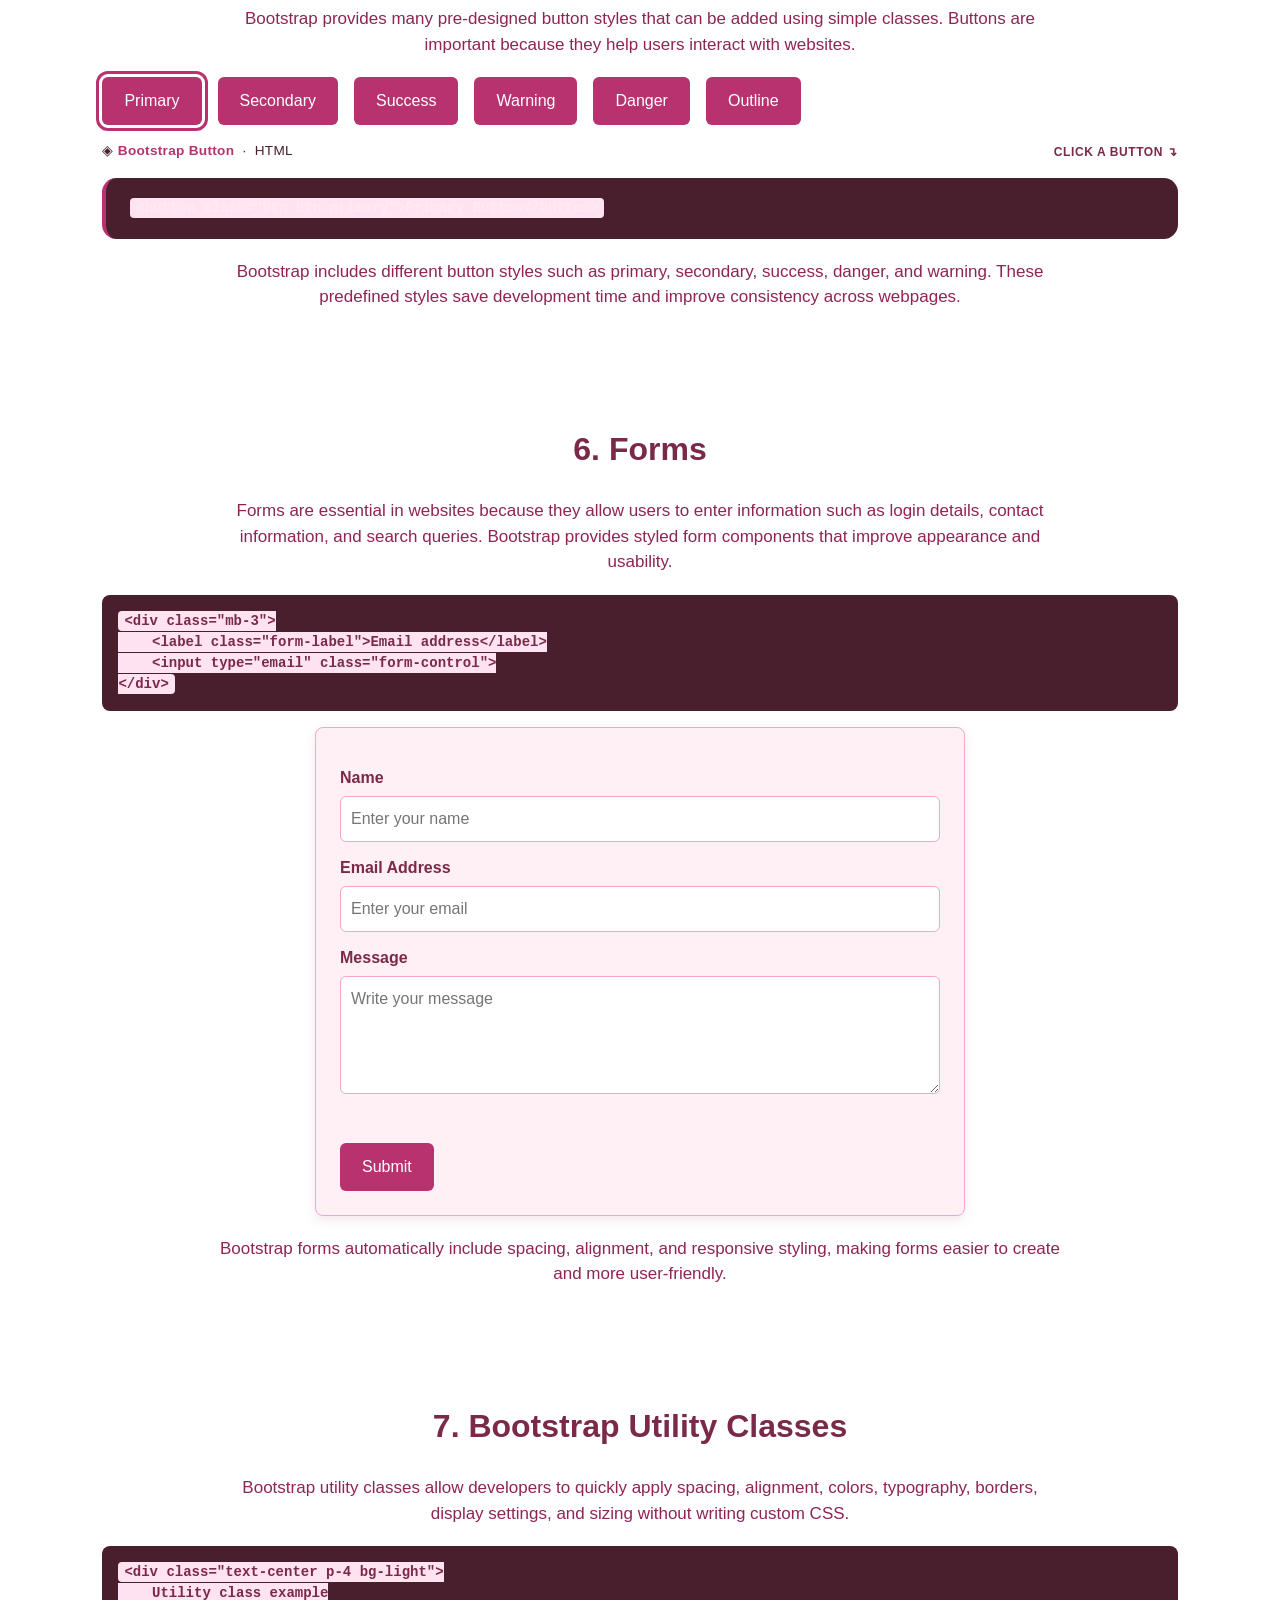
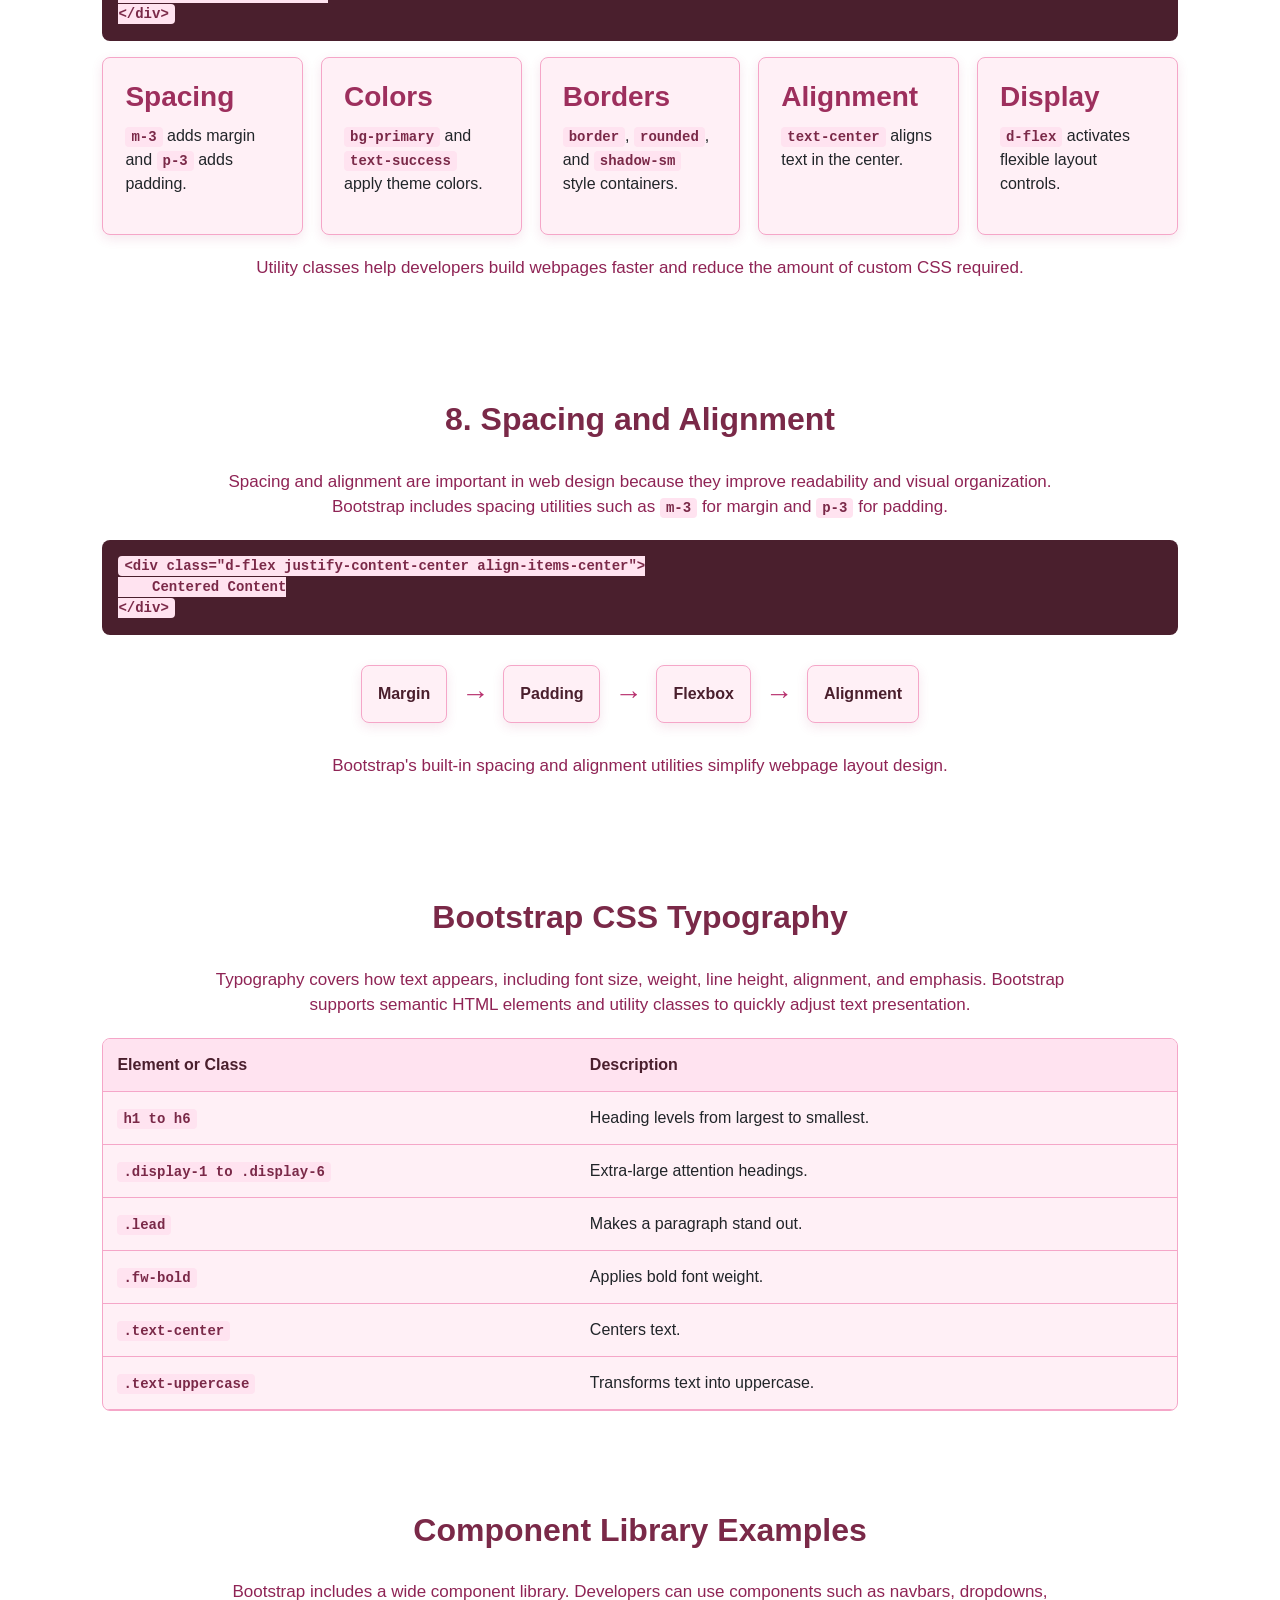
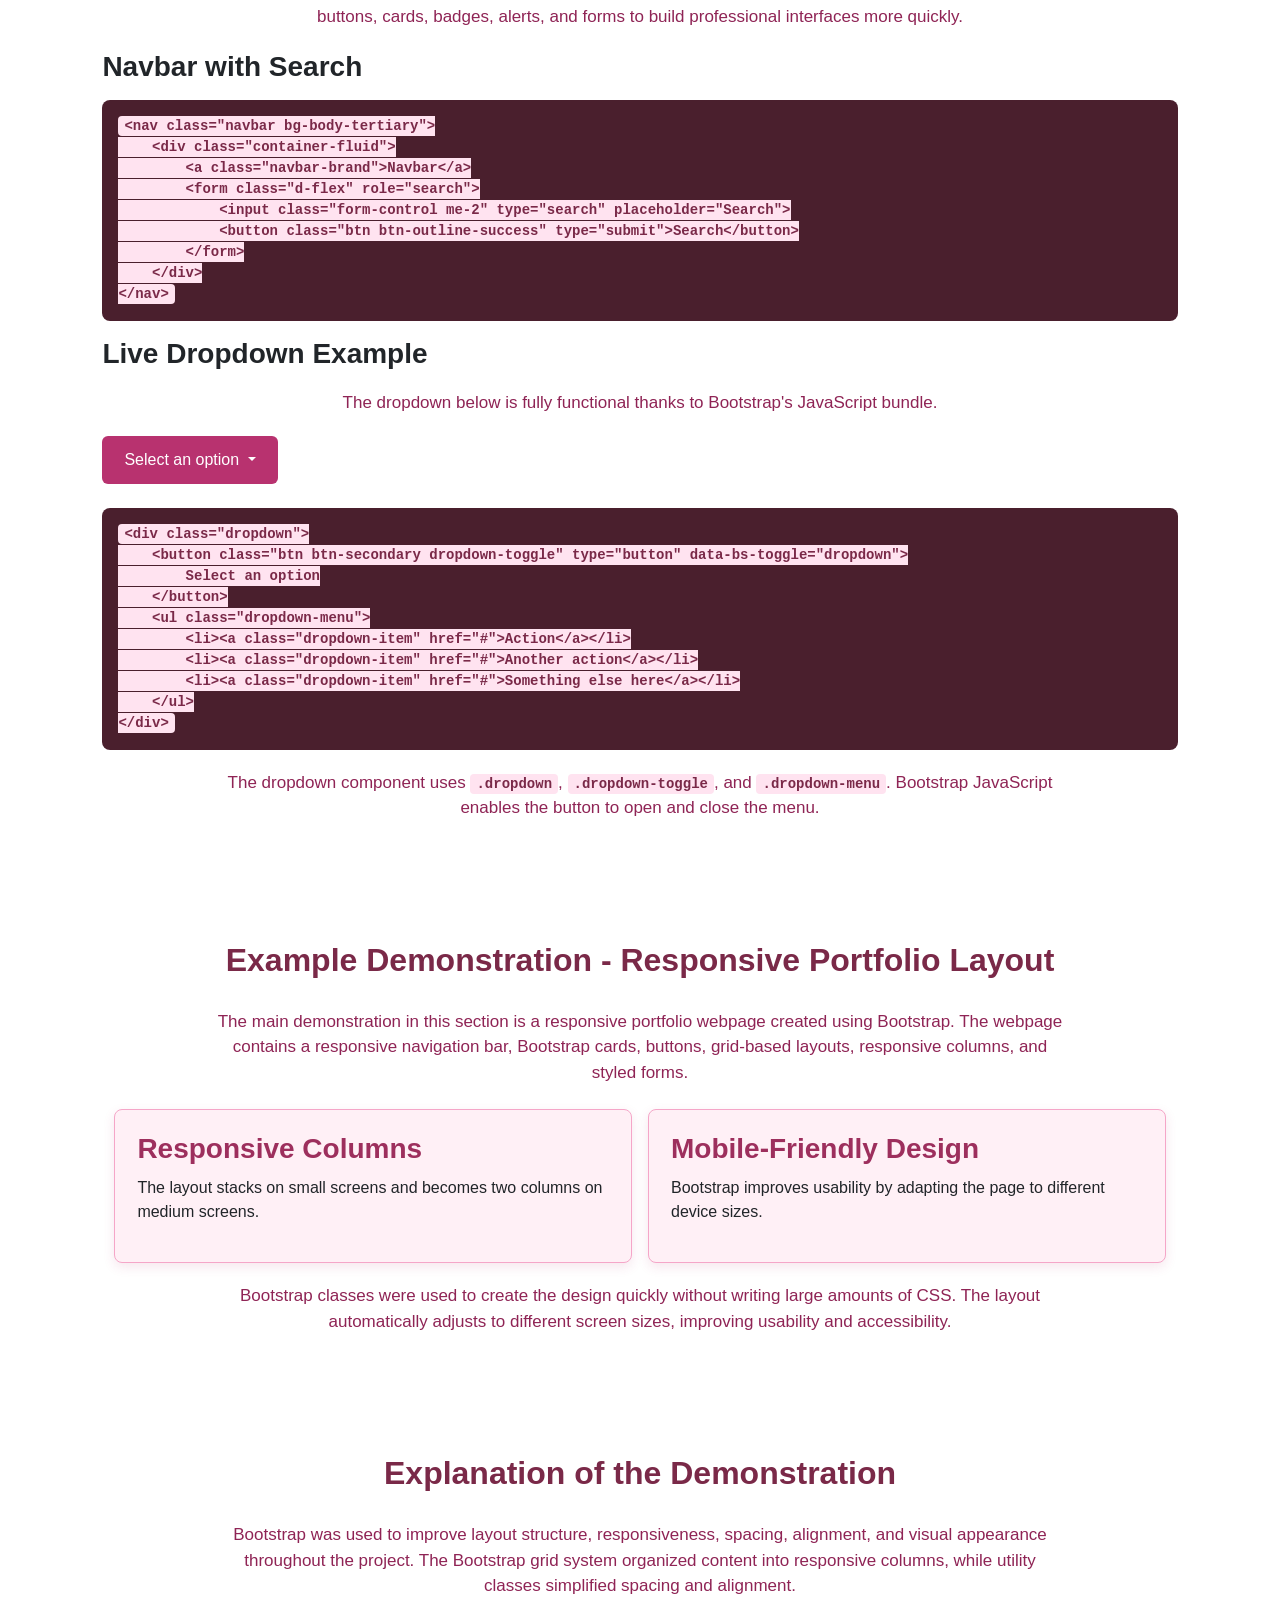
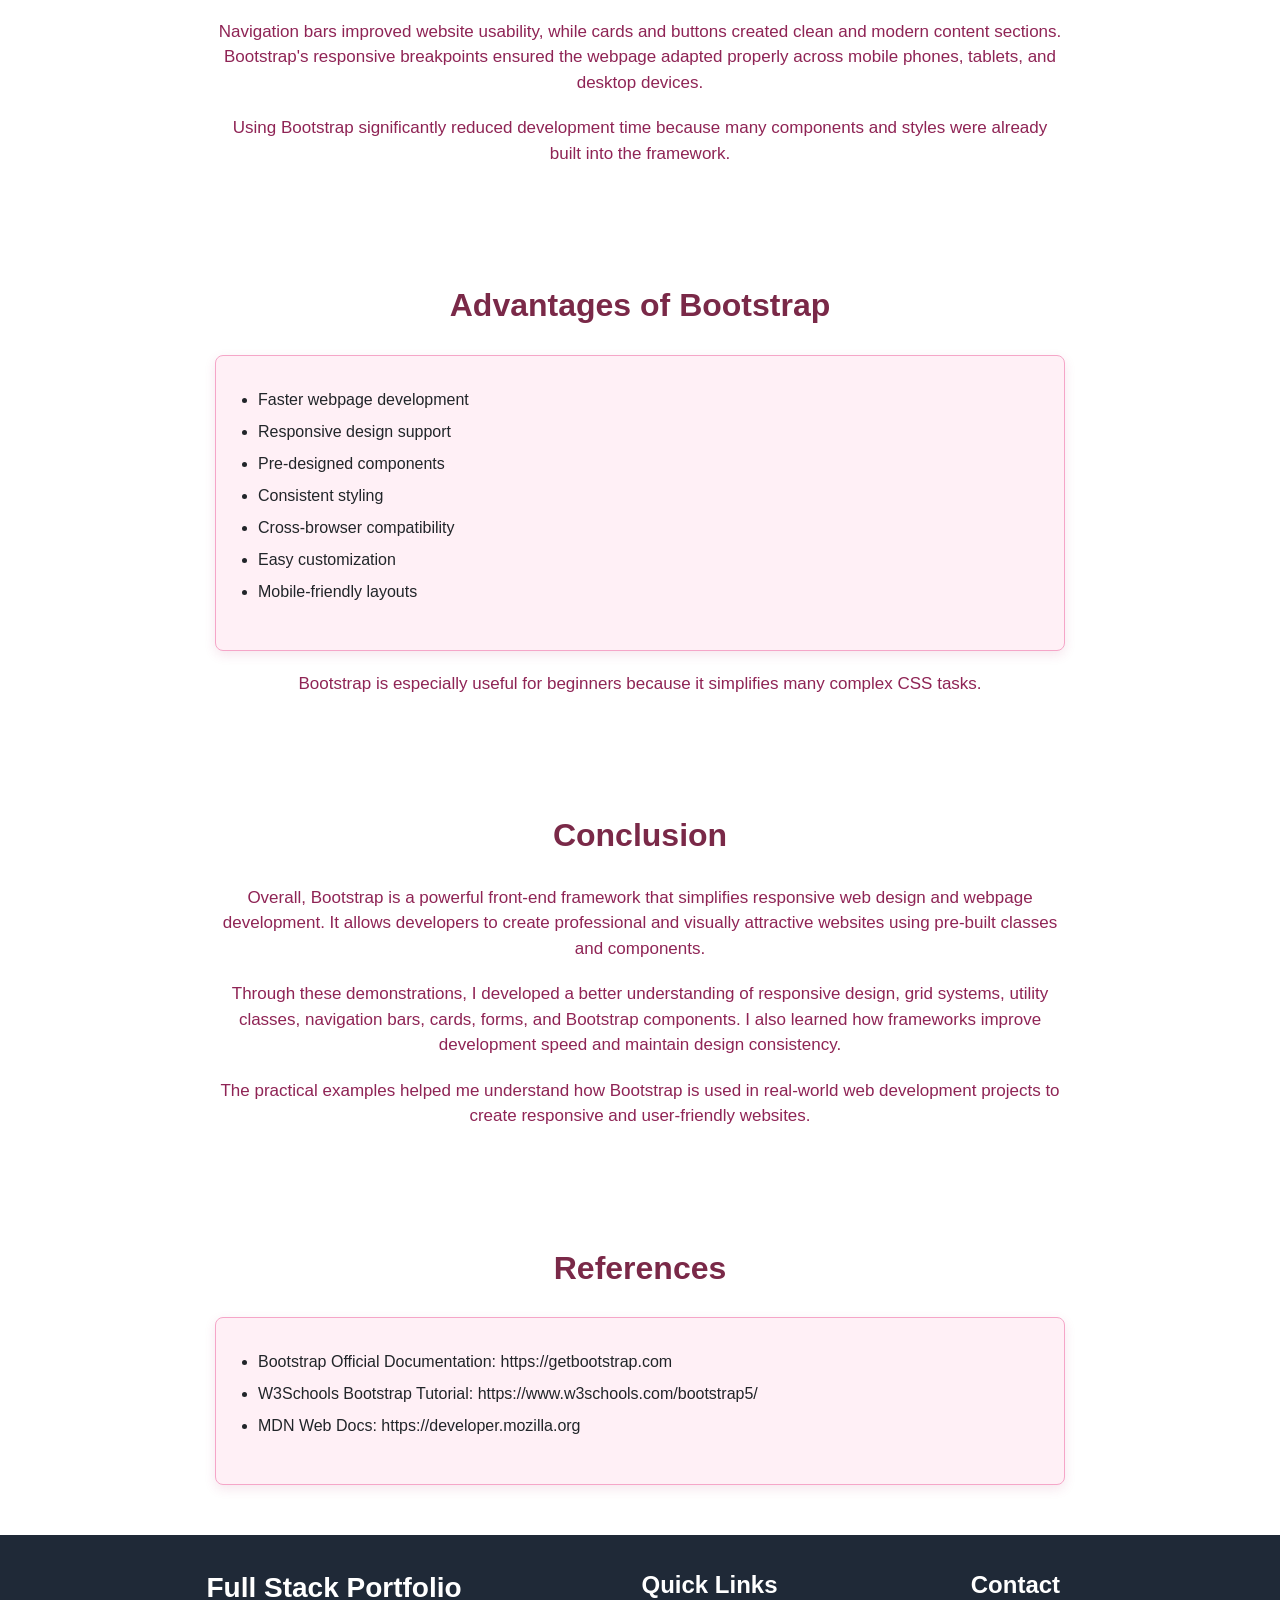
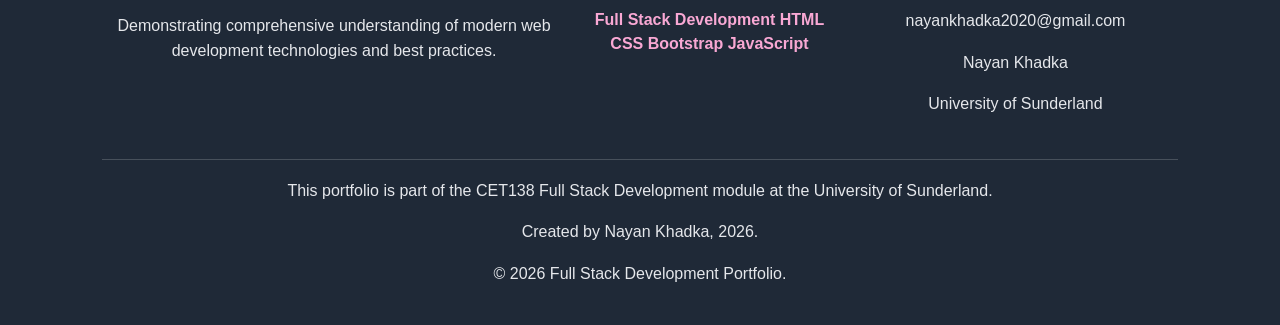
==== commit 6fd0eda8: "Update css folder location" ====
--- a/bootstrap.html
+++ b/bootstrap.html
@@ -6,7 +6,7 @@
     <title>Bootstrap Framework</title>
 
     <link href="https://cdn.jsdelivr.net/npm/bootstrap@5.3.0/dist/css/bootstrap.min.css" rel="stylesheet" />
-    <link rel="stylesheet" href="css/style.css" />
+    <link rel="stylesheet" href="styles/style.css" />
 
     <!-- Match font and weight to other pages -->
     <style>
--- a/styles/style.css
+++ b/styles/style.css
@@ -0,0 +1,1529 @@
+* {
+  box-sizing: border-box;
+  margin: 0;
+  padding: 0;
+}
+
+body {
+  font-family: Arial, sans-serif;
+  padding-top: 85px; /* space for fixed header */
+}
+
+.hero h2 {
+  font-size: 42px;
+  margin-bottom: 16px;
+  color: #7a2948;
+}
+
+.card h3 {
+  margin-bottom: 10px;
+  color: #9d2f5d;
+}
+
+header {
+  position: fixed;
+  top: 0;
+  left: 0;
+  width: 100%;
+  z-index: 1000;
+  background: #1f2937;
+  color: white;
+  padding: 16px 8%;
+  box-shadow: 0 2px 10px rgba(0, 0, 0, 0.3);
+}
+
+nav {
+  display: flex;
+  justify-content: space-between;
+  align-items: center;
+  flex-wrap: wrap;
+}
+
+nav h1 {
+  font-size: 24px;
+}
+
+nav ul {
+  list-style: none;
+  display: flex;
+  gap: 18px;
+  flex-wrap: wrap;
+}
+
+nav a {
+  color: white;
+  text-decoration: none;
+  font-weight: bold;
+}
+
+nav a:hover {
+  color: #38bdf8;
+}
+
+.hero {
+  padding: 80px 8%;
+  text-align: center;
+  background: #ffeaf3;
+}
+
+.btn {
+  display: inline-block;
+  background: #b8326f;
+  color: white;
+  padding: 12px 22px;
+  border-radius: 6px;
+  text-decoration: none;
+  font-weight: bold;
+  border: none;
+  cursor: pointer;
+  transition: background 0.2s ease;
+}
+
+.btn:hover {
+  background: #8f2455;
+}
+
+.hero p {
+  max-width: 700px;
+  margin: 0 auto 24px;
+  font-size: 18px;
+}
+
+.overview {
+  padding: 50px 8%;
+}
+
+.overview h2 {
+  text-align: center;
+  margin-bottom: 30px;
+  color: #7a2948;
+}
+
+.cards {
+  display: grid;
+  grid-template-columns: repeat(5, 1fr);
+  gap: 18px;
+}
+
+/* Single card style (pink theme) */
+.card {
+  background: #fff0f6;
+  padding: 22px;
+  border-radius: 8px;
+  border: 1px solid #f5a6c8;
+  box-shadow: 0 4px 12px rgba(184, 50, 111, 0.12);
+}
+
+.card h3 {
+  margin-bottom: 10px;
+  color: #9d2f5d;
+}
+
+.card:hover {
+  background: #ffe3f0;
+  transform: translateY(-4px);
+  transition: 0.3s ease;
+}
+
+.card ul {
+  padding-left: 20px;
+  margin-top: 10px;
+}
+
+.card li {
+  margin-bottom: 8px;
+}
+
+footer {
+  text-align: center;
+  padding: 20px;
+  background: #1f2937;
+  color: white;
+}
+
+/* Responsive grids */
+@media (max-width: 900px) {
+  .cards {
+    grid-template-columns: repeat(2, 1fr);
+  }
+  .hero h2 {
+    font-size: 34px;
+  }
+}
+
+@media (max-width: 600px) {
+  nav {
+    align-items: flex-start;
+    gap: 12px;
+  }
+  nav ul {
+    flex-direction: column;
+    gap: 8px;
+  }
+  .cards {
+    grid-template-columns: 1fr;
+  }
+  .hero {
+    padding: 55px 6%;
+  }
+  .hero h2 {
+    font-size: 28px;
+  }
+}
+
+/* Flow diagram */
+.flow {
+  display: flex;
+  align-items: center;
+  justify-content: center;
+  gap: 14px;
+  flex-wrap: wrap;
+  margin: 30px 0;
+}
+
+.flow div {
+  background: #fff0f6;
+  border: 1px solid #f5a6c8;
+  color: #4a1f2d;
+  padding: 16px;
+  border-radius: 8px;
+  font-weight: bold;
+  box-shadow: 0 4px 12px rgba(184, 50, 111, 0.12);
+}
+
+.flow span {
+  font-size: 28px;
+  color: #b8326f;
+  font-weight: bold;
+}
+
+.explanation {
+  max-width: 850px;
+  margin: 20px auto;
+  text-align: center;
+  font-size: 17px;
+  color: #8f2455 !important;
+}
+
+pre {
+  background: #4a1f2d;
+  color: #ffeaf3;
+  padding: 16px;
+  border-radius: 8px;
+  overflow-x: auto;
+  margin: 16px 0;
+  text-align: left;
+}
+
+code {
+  color: inherit;
+  font-size: 14px;
+}
+
+.references {
+  max-width: 850px;
+  margin: 25px auto 0;
+}
+
+.demo-form {
+  max-width: 650px;
+  margin: 0 auto;
+  background: #fff0f6;
+  padding: 24px;
+  border-radius: 8px;
+  border: 1px solid #f5a6c8;
+  box-shadow: 0 4px 12px rgba(184, 50, 111, 0.12);
+}
+
+.demo-form label {
+  display: block;
+  margin-top: 14px;
+  margin-bottom: 6px;
+  font-weight: bold;
+  color: #7a2948;
+}
+
+.demo-form input,
+.demo-form textarea,
+.demo-form select {
+  width: 100%;
+  padding: 10px;
+  border: 1px solid #f5a6c8;
+  border-radius: 6px;
+  font-family: inherit;
+}
+
+.demo-form .btn {
+  margin-top: 18px;
+}
+
+.table-wrap {
+  background: #fff0f6;
+  border: 1px solid #f5a6c8;
+  border-radius: 8px;
+  overflow-x: auto;
+}
+
+table {
+  width: 100%;
+  border-collapse: collapse;
+}
+
+th,
+td {
+  padding: 14px;
+  border-bottom: 1px solid #f5a6c8;
+  text-align: left;
+}
+
+th {
+  background: #ffe3f0;
+  color: #4a1f2d;
+}
+
+/* Code inside cards, tables, etc. */
+.overview code,
+.table-wrap code,
+.card code {
+  background: #ffe3f0;
+  color: #7a2948;
+  padding: 2px 6px;
+  border-radius: 4px;
+  font-weight: bold;
+}
+
+/* Responsive demo (used on CSS page) */
+.responsive-demo {
+  display: grid;
+  grid-template-columns: repeat(3, 1fr);
+  gap: 16px;
+  margin-top: 20px;
+}
+
+.responsive-demo div {
+  background: #fff0f6;
+  border: 1px solid #f5a6c8;
+  border-radius: 8px;
+  box-shadow: 0 4px 12px rgba(184, 50, 111, 0.12);
+  color: #4a1f2d;
+  font-weight: bold;
+  padding: 20px;
+  text-align: center;
+}
+
+@media (max-width: 900px) {
+  .responsive-demo {
+    grid-template-columns: repeat(2, 1fr);
+  }
+}
+
+@media (max-width: 600px) {
+  .responsive-demo {
+    grid-template-columns: 1fr;
+  }
+}
+
+/* Index page vertical portfolio sections */
+.portfolio-list {
+  display: flex;
+  flex-direction: column;
+  gap: 22px;
+  max-width: 850px;
+  margin: 0 auto;
+}
+
+.portfolio-list .card {
+  width: 100%;
+}
+
+/* CSS galaxy demo */
+.galaxy-demo {
+  position: relative;
+  height: 190px;
+  margin: 18px 0;
+  overflow: hidden;
+  border-radius: 8px;
+  background:
+    radial-gradient(circle at 20% 30%, #7c3aed 0, transparent 24%),
+    radial-gradient(circle at 80% 70%, #0ea5e9 0, transparent 22%),
+    linear-gradient(135deg, #12051f, #251044, #07111f);
+}
+
+.stars,
+.stars-two {
+  position: absolute;
+  inset: 0;
+  background-image:
+    radial-gradient(white 1px, transparent 1px),
+    radial-gradient(#ffd6e7 1px, transparent 1px);
+  background-size: 26px 26px, 42px 42px;
+  animation: moveStars 8s linear infinite;
+}
+
+.stars-two {
+  opacity: 0.55;
+  background-size: 18px 18px, 34px 34px;
+  animation: moveStars 14s linear infinite;
+}
+
+.shooting-star {
+  position: absolute;
+  top: 35px;
+  left: -80px;
+  width: 90px;
+  height: 2px;
+  background: linear-gradient(90deg, transparent, white);
+  transform: rotate(-20deg);
+  animation: shootStar 3s ease-in-out infinite;
+}
+
+.planet {
+  position: absolute;
+  border-radius: 50%;
+  box-shadow: 0 0 18px rgba(255, 255, 255, 0.35);
+}
+
+.planet-one {
+  width: 46px;
+  height: 46px;
+  left: 18%;
+  bottom: 28px;
+  background: linear-gradient(135deg, #f9a8d4, #9333ea);
+  animation: floatPlanet 4s ease-in-out infinite;
+}
+
+.planet-two {
+  width: 30px;
+  height: 30px;
+  right: 20%;
+  top: 42px;
+  background: linear-gradient(135deg, #38bdf8, #1d4ed8);
+  animation: floatPlanet 5.5s ease-in-out infinite;
+}
+
+@keyframes moveStars {
+  from { transform: translateY(0); }
+  to { transform: translateY(36px); }
+}
+
+@keyframes shootStar {
+  0% {
+    transform: translate(-80px, 0) rotate(-20deg);
+    opacity: 0;
+  }
+  20% { opacity: 1; }
+  100% {
+    transform: translate(900px, 120px) rotate(-20deg);
+    opacity: 0;
+  }
+}
+
+@keyframes floatPlanet {
+  0%, 100% { transform: translateY(0) translateX(0); }
+  50% { transform: translateY(-12px) translateX(8px); }
+}
+
+/* Bootstrap showcase on index page */
+.bootstrap-showcase {
+  background: #f8fbff;
+  border: 1px solid #dbeafe;
+  border-radius: 8px;
+  margin: 18px 0;
+  overflow: hidden;
+  position: relative;
+}
+
+.bootstrap-showcase::before {
+  content: "";
+  position: absolute;
+  inset: 0;
+  background:
+    linear-gradient(90deg, rgba(13, 110, 253, 0.08) 1px, transparent 1px),
+    linear-gradient(rgba(13, 110, 253, 0.08) 1px, transparent 1px);
+  background-size: 26px 26px;
+  pointer-events: none;
+}
+
+.showcase-navbar,
+.showcase-grid,
+.showcase-layout,
+.showcase-badges {
+  position: relative;
+  z-index: 1;
+}
+
+.showcase-navbar {
+  align-items: center;
+  background: #1f2937;
+  color: white;
+  display: flex;
+  justify-content: space-between;
+  padding: 10px 12px;
+}
+
+.showcase-navbar span {
+  font-weight: bold;
+}
+
+.showcase-navbar div {
+  display: flex;
+  gap: 8px;
+  flex-wrap: wrap;
+}
+
+.showcase-navbar small {
+  background: rgba(255, 255, 255, 0.14);
+  border-radius: 5px;
+  color: white;
+  font-size: 12px;
+  padding: 4px 7px;
+}
+
+.showcase-grid {
+  display: grid;
+  gap: 10px;
+  grid-template-columns: repeat(3, 1fr);
+  padding: 12px;
+}
+
+.showcase-tile {
+  background: white;
+  border: 1px solid #bfdbfe;
+  border-radius: 8px;
+  box-shadow: 0 4px 10px rgba(13, 110, 253, 0.08);
+  padding: 12px;
+  text-align: center;
+  transition: 0.3s ease;
+}
+
+.showcase-tile:hover {
+  transform: translateY(-5px);
+}
+
+.showcase-tile strong {
+  color: #0d6efd;
+  display: block;
+  margin-bottom: 4px;
+}
+
+.showcase-tile span {
+  color: #4a1f2d;
+  font-size: 13px;
+  font-weight: bold;
+}
+
+.showcase-layout {
+  display: grid;
+  gap: 10px;
+  grid-template-columns: 2fr 1fr;
+  padding: 0 12px 12px;
+}
+
+.layout-main,
+.layout-side {
+  align-items: center;
+  background: #eff6ff;
+  border: 1px dashed #60a5fa;
+  border-radius: 8px;
+  color: #1d4ed8;
+  display: flex;
+  font-weight: bold;
+  justify-content: center;
+  min-height: 48px;
+  text-align: center;
+}
+
+.layout-side {
+  background: #fff7ed;
+  border-color: #fb923c;
+  color: #9a3412;
+}
+
+.showcase-badges {
+  display: flex;
+  flex-wrap: wrap;
+  gap: 8px;
+  padding: 0 12px 12px;
+}
+
+.showcase-badges span {
+  background: #e0f2fe;
+  border: 1px solid #7dd3fc;
+  border-radius: 20px;
+  color: #075985;
+  font-size: 12px;
+  font-weight: bold;
+  padding: 6px 9px;
+}
+
+.bootstrap-open-btn {
+  position: relative;
+  overflow: hidden;
+  transition: 0.3s ease;
+}
+
+.bootstrap-open-btn:hover {
+  background: #0d6efd;
+  box-shadow: 0 8px 20px rgba(13, 110, 253, 0.35);
+  transform: translateY(-3px) scale(1.03);
+}
+
+.bootstrap-open-btn::after {
+  content: "";
+  position: absolute;
+  top: 0;
+  left: -70%;
+  width: 45%;
+  height: 100%;
+  background: rgba(255, 255, 255, 0.35);
+  transform: skewX(-20deg);
+  transition: 0.5s ease;
+}
+
+.bootstrap-open-btn:hover::after {
+  left: 125%;
+}
+
+@media (max-width: 600px) {
+  .showcase-navbar {
+    align-items: flex-start;
+    flex-direction: column;
+    gap: 8px;
+  }
+  .showcase-grid,
+  .showcase-layout {
+    grid-template-columns: 1fr;
+  }
+}
+
+/* HTML newspaper demo on index page */
+.newspaper-demo {
+  background: #fffdf7;
+  border: 1px solid #e7d8b8;
+  border-radius: 8px;
+  color: #3f2f1d;
+  margin: 18px 0;
+  overflow: hidden;
+}
+
+.paper-header {
+  background: #3f2f1d;
+  color: #fffdf7;
+  display: flex;
+  justify-content: space-between;
+  gap: 10px;
+  padding: 10px 12px;
+}
+
+.paper-header strong {
+  font-size: 18px;
+}
+
+.paper-header span {
+  font-size: 13px;
+  font-style: italic;
+}
+
+.paper-nav {
+  background: #f4e8ce;
+  border-bottom: 1px solid #e7d8b8;
+  display: flex;
+  gap: 8px;
+  padding: 8px 12px;
+}
+
+.paper-nav span {
+  background: #fff8e8;
+  border: 1px solid #e7d8b8;
+  border-radius: 20px;
+  font-size: 12px;
+  font-weight: bold;
+  padding: 5px 9px;
+}
+
+.paper-main {
+  display: grid;
+  gap: 10px;
+  grid-template-columns: 2fr 1fr;
+  padding: 12px;
+}
+
+.paper-article,
+.paper-aside {
+  background: #fff8e8;
+  border: 1px solid #e7d8b8;
+  border-radius: 8px;
+  padding: 10px;
+}
+
+.paper-article h4 {
+  color: #7a2948;
+  font-size: 16px;
+  margin-bottom: 8px;
+}
+
+.paper-article p {
+  font-size: 13px;
+  line-height: 1.5;
+}
+
+.paper-aside {
+  align-items: center;
+  display: flex;
+  flex-direction: column;
+  justify-content: center;
+  text-align: center;
+}
+
+.paper-aside strong {
+  color: #9d2f5d;
+}
+
+.paper-aside small {
+  margin-top: 5px;
+}
+
+.paper-footer {
+  background: #f4e8ce;
+  border-top: 1px solid #e7d8b8;
+  font-size: 13px;
+  font-weight: bold;
+  padding: 9px 12px;
+  text-align: center;
+}
+
+@media (max-width: 600px) {
+  .paper-header {
+    flex-direction: column;
+  }
+  .paper-main {
+    grid-template-columns: 1fr;
+  }
+}
+
+/* JavaScript kitten animation demo on index page */
+.kitten-demo {
+  background: #fff0f6;
+  border: 1px solid #f5a6c8;
+  border-radius: 8px;
+  margin: 18px 0;
+  padding: 16px;
+  text-align: center;
+}
+
+.kitten-stage {
+  background: radial-gradient(circle at top, #ffe3f0, #fff0f6 55%, #ffffff);
+  border: 1px dashed #f5a6c8;
+  border-radius: 8px;
+  height: 175px;
+  margin-bottom: 14px;
+  overflow: hidden;
+  position: relative;
+}
+
+.kitten {
+  display: none;
+  font-size: 26px;
+  left: 50%;
+  position: absolute;
+  top: 82px;
+}
+
+.kitten-stage.active .kitten {
+  display: inline-block;
+  animation: kittenBurst 1.25s ease-out forwards;
+}
+
+.kitten-one { --x: -150px; --y: -75px; --r: 180deg; }
+.kitten-two { --x: -115px; --y: -112px; --r: 240deg; }
+.kitten-three { --x: -75px; --y: -132px; --r: 140deg; }
+.kitten-four { --x: -35px; --y: -125px; --r: 270deg; }
+.kitten-five { --x: 35px; --y: -130px; --r: 200deg; }
+.kitten-six { --x: 78px; --y: -110px; --r: 320deg; }
+.kitten-seven { --x: 120px; --y: -88px; --r: 160deg; }
+.kitten-eight { --x: 155px; --y: -60px; --r: 300deg; }
+.kitten-nine { --x: -135px; --y: -30px; --r: 220deg; }
+.kitten-ten { --x: 135px; --y: -25px; --r: 420deg; }
+
+.kitten-btn {
+  border: none;
+  cursor: pointer;
+}
+
+.kitten-btn:hover {
+  background: #7a2948;
+  transform: translateY(-3px) scale(1.03);
+}
+
+.kitten-note {
+  color: #7a2948;
+  font-size: 14px;
+  font-weight: bold;
+  margin-top: 10px;
+}
+
+@keyframes kittenBurst {
+  0% {
+    opacity: 1;
+    transform: translate(0, 0) rotate(0) scale(0.8);
+  }
+  65% {
+    opacity: 1;
+    transform: translate(var(--x), var(--y)) rotate(var(--r)) scale(1.15);
+  }
+  100% {
+    opacity: 0;
+    transform: translate(var(--x), 85px) rotate(calc(var(--r) + 120deg)) scale(0.75);
+  }
+}
+
+/* Large footer */
+.site-footer {
+  background: #1f2937;
+  color: white;
+  padding: 36px 8% 22px;
+}
+
+.footer-content {
+  display: grid;
+  grid-template-columns: 2fr 1fr 1.4fr;
+  gap: 28px;
+  max-width: 1100px;
+  margin: 0 auto;
+}
+
+.footer-about h2,
+.footer-links h3,
+.footer-contact h3 {
+  color: #ffe3f0;
+  margin-bottom: 12px;
+}
+
+.footer-about p,
+.footer-contact p,
+.footer-bottom p {
+  color: #e5e7eb;
+  line-height: 1.6;
+}
+
+.footer-links ul {
+  list-style: none;
+  padding: 0;
+}
+
+.footer-links li {
+  margin-bottom: 8px;
+}
+
+.site-footer a {
+  color: #f9a8d4;
+  text-decoration: none;
+  font-weight: bold;
+}
+
+.site-footer a:hover {
+  color: #38bdf8;
+}
+
+.footer-bottom {
+  border-top: 1px solid rgba(255, 255, 255, 0.18);
+  max-width: 1100px;
+  margin: 26px auto 0;
+  padding-top: 18px;
+  text-align: center;
+}
+
+@media (max-width: 800px) {
+  .footer-content {
+    grid-template-columns: 1fr;
+    text-align: center;
+  }
+}
+
+/* Small product demo (fullstack page) */
+.small-product-demo {
+  max-width: 260px;
+  margin-top: 18px;
+}
+
+.small-product-image {
+  height: 150px;
+  display: flex;
+  align-items: center;
+  justify-content: center;
+  background: #fff0f6;
+  border-radius: 8px;
+  overflow: hidden;
+}
+
+.small-product-image img {
+  max-width: 85%;
+  max-height: 130px;
+  object-fit: contain;
+  display: block;
+}
+
+.advantages-section {
+  max-width: 1200px;
+  margin-left: auto;
+  margin-right: auto;
+}
+
+.advantages-grid {
+  display: grid;
+  grid-template-columns: 1fr 1fr;
+  gap: 18px;
+}
+
+.advantages-grid .card {
+  min-height: 260px;
+  border-radius: 6px;
+}
+
+@media (max-width: 768px) {
+  .advantages-grid {
+    grid-template-columns: 1fr;
+  }
+}
+
+.centered-section {
+  text-align: center;
+}
+
+.centered-cards {
+  max-width: 900px;
+  margin: 0 auto;
+  text-align: left;
+}
+
+.centered-cards .card {
+  margin-left: auto;
+  margin-right: auto;
+}
+
+.wide-box-section {
+  max-width: 1200px;
+  margin-left: auto;
+  margin-right: auto;
+}
+
+.wide-square-grid {
+  display: grid;
+  grid-template-columns: 1fr 1fr;
+  gap: 18px;
+  align-items: stretch;
+}
+
+.wide-square-grid .card {
+  min-height: 320px;
+  border-radius: 6px;
+}
+
+@media (max-width: 768px) {
+  .wide-square-grid {
+    grid-template-columns: 1fr;
+  }
+}
+
+.fullstack-detail-list {
+  display: flex;
+  flex-direction: column;
+  gap: 28px;
+}
+
+.html-demo-nav {
+  display: flex;
+  flex-wrap: wrap;
+  justify-content: center;
+  gap: 12px;
+  background: #1f2937;
+  padding: 18px;
+  border-radius: 8px;
+  margin: 18px 0;
+}
+
+.html-demo-nav a {
+  color: #fff;
+  background: #b8326f;
+  text-decoration: none;
+  padding: 10px 16px;
+  border-radius: 6px;
+  font-weight: bold;
+}
+
+.html-demo-nav a:hover {
+  background: #7a2948;
+}
+
+/* Playgrounds and interactive demos (CSS page) */
+.playground-grid {
+  display: grid;
+  grid-template-columns: repeat(auto-fit, minmax(160px, 1fr));
+  gap: 18px;
+  margin-top: 20px;
+}
+
+.play-card,
+.gradient-box {
+  min-height: 120px;
+  display: grid;
+  place-items: center;
+  text-align: center;
+  background: #fff0f6;
+  border: 2px solid #f5a6c8;
+  border-radius: 12px;
+  color: #7a2948;
+  font-weight: bold;
+  transition: 0.3s ease;
+}
+
+.scale-card:hover {
+  transform: scale(1.08);
+}
+.rotate-card:hover {
+  transform: rotate(4deg);
+}
+.shadow-card:hover {
+  box-shadow: 0 18px 35px rgba(31, 41, 55, 0.25);
+}
+.glow-card:hover {
+  box-shadow: 0 0 25px #ff2785;
+}
+.lift-card:hover {
+  transform: translateY(-12px);
+}
+
+.control-buttons {
+  display: flex;
+  flex-wrap: wrap;
+  gap: 10px;
+  margin: 18px 0;
+}
+
+.control-buttons button,
+.gallery-btn {
+  border: none;
+  padding: 11px 16px;
+  border-radius: 8px;
+  cursor: pointer;
+  background: #b8326f;
+  color: white;
+  font-weight: bold;
+  transition: 0.3s ease;
+}
+
+.control-buttons button:hover,
+.gallery-btn:hover {
+  background: #7a2948;
+  transform: translateY(-2px);
+}
+
+.flex-playground {
+  min-height: 230px;
+  display: flex;
+  gap: 14px;
+  padding: 18px;
+  background: #fff0f6;
+  border: 2px dashed #f5a6c8;
+  border-radius: 12px;
+}
+
+.flex-playground div,
+.grid-playground div {
+  padding: 18px;
+  background: #1f2937;
+  color: white;
+  border-radius: 8px;
+  text-align: center;
+  font-weight: bold;
+}
+
+.row-mode {
+  flex-direction: row;
+}
+.column-mode {
+  flex-direction: column;
+}
+.center-mode {
+  justify-content: center;
+  align-items: center;
+}
+.between-mode {
+  justify-content: space-between;
+  align-items: center;
+}
+
+.grid-playground {
+  display: grid;
+  gap: 14px;
+  padding: 18px;
+  background: #fff0f6;
+  border: 2px dashed #f5a6c8;
+  border-radius: 12px;
+}
+
+.grid-two {
+  grid-template-columns: repeat(2, 1fr);
+}
+.grid-three {
+  grid-template-columns: repeat(3, 1fr);
+}
+.grid-dashboard {
+  grid-template-columns: 2fr 1fr;
+}
+.grid-magazine {
+  grid-template-columns: 2fr 1fr;
+}
+.grid-magazine div:first-child {
+  grid-row: span 2;
+}
+
+.radius-demo {
+  width: 180px;
+  height: 180px;
+  margin: 20px auto 0;
+  display: grid;
+  place-items: center;
+  background: #b8326f;
+  color: white;
+  font-weight: bold;
+  transition: 0.3s ease;
+}
+
+.square {
+  border-radius: 0;
+}
+.rounded {
+  border-radius: 22px;
+}
+.pill {
+  width: 260px;
+  height: 90px;
+  border-radius: 999px;
+}
+.circle {
+  border-radius: 50%;
+}
+
+/* Animation keyframes (consolidated) */
+@keyframes bounce {
+  50% {
+    transform: translateY(-18px);
+  }
+}
+
+@keyframes spin {
+  to {
+    transform: rotate(360deg);
+  }
+}
+
+@keyframes pulse {
+  50% {
+    transform: scale(1.08);
+  }
+}
+
+@keyframes float {
+  50% {
+    transform: translateY(-12px);
+  }
+}
+
+@keyframes progress {
+  from {
+    width: 20%;
+  }
+  to {
+    width: 100%;
+  }
+}
+
+.bounce {
+  animation: bounce 1.2s infinite;
+}
+.spin {
+  animation: spin 2s linear infinite;
+}
+.pulse {
+  animation: pulse 1.4s infinite;
+}
+.float {
+  animation: float 2s ease-in-out infinite;
+}
+
+.theme-card {
+  padding: 26px;
+  border-radius: 12px;
+  margin-top: 20px;
+  transition: 0.3s ease;
+}
+
+.theme-card.pink {
+  background: #fff0f6;
+  color: #7a2948;
+  border: 2px solid #f5a6c8;
+}
+.theme-card.dark {
+  background: #1f2937;
+  color: white;
+}
+.theme-card.ocean {
+  background: #dff7ff;
+  color: #075985;
+  border: 2px solid #38bdf8;
+}
+.theme-card.forest {
+  background: #dcfce7;
+  color: #166534;
+  border: 2px solid #22c55e;
+}
+
+.translate-demo:hover {
+  transform: translateX(18px);
+}
+.scale-demo:hover {
+  transform: scale(1.12);
+}
+.rotate-demo:hover {
+  transform: rotate(8deg);
+}
+.skew-demo:hover {
+  transform: skew(-8deg);
+}
+
+.button-gallery {
+  display: flex;
+  flex-wrap: wrap;
+  gap: 14px;
+  margin-top: 20px;
+}
+
+.primary-btn {
+  background: #b8326f;
+}
+.outline-btn {
+  background: white;
+  color: #b8326f;
+  border: 2px solid #b8326f;
+}
+.gradient-btn {
+  background: linear-gradient(135deg, #b8326f, #f5a6c8);
+}
+.neon-btn {
+  background: #1f2937;
+  box-shadow: 0 0 18px #f5a6c8;
+}
+.animated-btn {
+  background: #9d2f5d;
+  animation: pulse 1.5s infinite;
+}
+
+.loader-area {
+  display: grid;
+  grid-template-columns: repeat(auto-fit, minmax(130px, 1fr));
+  gap: 24px;
+  align-items: center;
+  justify-items: center;
+  margin-top: 24px;
+}
+
+.spinner {
+  width: 58px;
+  height: 58px;
+  border: 7px solid #fff0f6;
+  border-top-color: #b8326f;
+  border-radius: 50%;
+  animation: spin 1s linear infinite;
+}
+
+.dots span {
+  display: inline-block;
+  width: 14px;
+  height: 14px;
+  margin: 4px;
+  background: #b8326f;
+  border-radius: 50%;
+  animation: bounce 0.8s infinite alternate;
+}
+.dots span:nth-child(2) {
+  animation-delay: 0.2s;
+}
+.dots span:nth-child(3) {
+  animation-delay: 0.4s;
+}
+
+.progress-loader {
+  width: 160px;
+  height: 14px;
+  background: #fff0f6;
+  border-radius: 999px;
+  overflow: hidden;
+}
+.progress-loader span {
+  display: block;
+  width: 60%;
+  height: 100%;
+  background: #b8326f;
+  animation: progress 1.5s infinite alternate;
+}
+
+.pulse-loader {
+  width: 58px;
+  height: 58px;
+  background: #f5a6c8;
+  border-radius: 50%;
+  animation: pulse 1s infinite;
+}
+
+/* Card hover effects (product, profile, pricing) */
+.product-card:hover,
+.profile-card:hover,
+.pricing-card:hover {
+  transform: translateY(-8px);
+  box-shadow: 0 15px 28px rgba(31, 41, 55, 0.18);
+}
+
+.linear {
+  background: linear-gradient(135deg, #ffeaf3, #b8326f);
+}
+.radial {
+  background: radial-gradient(circle, #fff0f6, #f5a6c8, #7a2948);
+}
+.conic {
+  background: conic-gradient(from 90deg, #ffeaf3, #f5a6c8, #b8326f, #ffeaf3);
+}
+
+.mini-dashboard {
+  display: grid;
+  grid-template-columns: repeat(auto-fit, minmax(170px, 1fr));
+  gap: 18px;
+  margin-top: 22px;
+}
+
+.dash-card {
+  display: flex;
+  flex-direction: column;
+  gap: 10px;
+  transition: 0.3s ease;
+}
+.dash-card strong {
+  font-size: 1.7rem;
+  color: #b8326f;
+}
+.dash-card:hover {
+  transform: translateY(-8px);
+  box-shadow: 0 15px 28px rgba(31, 41, 55, 0.18);
+}
+
+/* Final responsive overrides */
+@media (max-width: 768px) {
+  .responsive-demo,
+  .grid-three,
+  .grid-dashboard,
+  .grid-magazine {
+    grid-template-columns: 1fr;
+  }
+  .flex-playground {
+    flex-direction: column;
+  }
+}
+
+/* Toggle animation pause */
+.play-card.anim-paused {
+  animation-play-state: paused !important;
+}
+
+/* Responsive Demo base */
+.responsive-demo {
+  display: grid;
+  gap: 15px;
+  padding: 20px;
+  background: #1e2230;
+  border-radius: 1rem;
+  transition: all 0.3s ease;
+}
+
+.responsive-demo > div {
+  background: #2a3145;
+  padding: 30px 20px;
+  text-align: center;
+  border-radius: 0.75rem;
+  color: #e8edf5;
+  font-weight: 500;
+}
+
+/* Desktop view – default 3 columns */
+.responsive-demo.view-desktop {
+  grid-template-columns: repeat(3, 1fr);
+}
+
+/* Tablet view – 2 columns */
+.responsive-demo.view-tablet {
+  grid-template-columns: repeat(2, 1fr);
+}
+
+/* Mobile view – 1 column */
+.responsive-demo.view-mobile {
+  grid-template-columns: 1fr;
+}
+
+/* ──────────────────────────────────────────────────────────────── */
+/*  BOOTSTRAP PAGE – INTERACTIVE DEMO STYLES (PINK THEME)         */
+/* ──────────────────────────────────────────────────────────────── */
+
+.interactive-grid .grid-col {
+  background: #fff0f6 !important;
+  padding: 2rem 1rem;
+  border-radius: 0.75rem;
+  text-align: center;
+  color: #7a2948 !important;
+  font-weight: 600;
+  transition: background 0.3s ease, transform 0.2s ease;
+  border: 1px solid #f5a6c8 !important;
+}
+
+.interactive-grid .grid-col:hover {
+  background: #ffe3f0 !important;
+  transform: translateY(-2px);
+}
+
+/* Clickable cards (Bootstrap page) */
+.clickable-card {
+  cursor: pointer;
+  transition: transform 0.25s ease, box-shadow 0.25s ease, outline 0.2s ease;
+}
+
+.clickable-card:hover {
+  transform: translateY(-6px);
+  box-shadow: 0 14px 30px rgba(184, 50, 111, 0.20);
+}
+
+.clickable-card.active-card {
+  outline: 3px solid #b8326f;
+  outline-offset: 3px;
+  border-color: #b8326f;
+  background: #ffe3f0;
+}
+
+/* Clickable buttons (Bootstrap page) */
+.clickable-btn {
+  cursor: pointer;
+  transition: transform 0.15s ease, outline 0.2s ease;
+}
+
+.clickable-btn:active {
+  transform: scale(0.95);
+}
+
+.clickable-btn.active-btn {
+  outline: 3px solid #b8326f;
+  outline-offset: 3px;
+}
+
+/* Code block highlight */
+.code-block-highlight {
+  border-left: 4px solid #b8326f;
+  background: #4a1f2d;
+  border-radius: 0.9rem;
+  padding: 1.25rem 1.5rem;
+}
+
+.code-block-highlight code {
+  color: #ffeaf3;
+  font-size: 14px;
+}
+
+/* Demo controls – outline buttons matching theme */
+.demo-controls .btn-outline-bs {
+  color: #7a2948;
+  border: 2px solid #f5a6c8;
+  background: transparent;
+  padding: 8px 18px;
+  border-radius: 8px;
+  font-weight: 600;
+  transition: all 0.25s ease;
+  cursor: pointer;
+}
+
+.demo-controls .btn-outline-bs:hover {
+  background: #b8326f;
+  border-color: #b8326f;
+  color: #fff;
+  transform: translateY(-2px);
+}
+
+.demo-controls .btn-outline-bs.active-btn {
+  background: #b8326f;
+  border-color: #b8326f;
+  color: #fff;
+  box-shadow: 0 4px 14px rgba(184, 50, 111, 0.35);
+}
+
+/* Code label (above pre blocks) */
+.code-label {
+  display: flex;
+  justify-content: space-between;
+  align-items: center;
+  margin-bottom: 0.5rem;
+  margin-top: 0.5rem;
+}
+
+.code-label span {
+  color: #7a2948;
+  font-size: 0.75rem;
+  text-transform: uppercase;
+  letter-spacing: 0.6px;
+  font-weight: 600;
+}
+
+.code-label .effect-name {
+  color: #4a1f2d;
+  font-size: 0.85rem;
+  font-weight: 500;
+  text-transform: none;
+  letter-spacing: 0.3px;
+}
+
+.code-label .effect-name em {
+  font-style: normal;
+  color: #b8326f;
+  font-weight: 700;
+}
+
+/* Footer navigation buttons */
+.footer-nav {
+  display: flex;
+  justify-content: center;
+  align-items: center;
+  gap: 20px;
+  margin: 20px 0 15px;
+}
+
+.footer-nav-btn {
+  display: inline-block;
+  background: #b8326f;
+  color: #fff;
+  padding: 10px 24px;
+  border-radius: 6px;
+  text-decoration: none;
+  font-weight: bold;
+  transition: background 0.3s ease, transform 0.2s ease;
+}
+
+.footer-nav-btn:hover {
+  background: #8f2455;
+  transform: translateY(-2px);
+  color: #fff;
+}
+
+.footer-nav-divider {
+  color: #f5a6c8;
+  font-size: 18px;
+  font-weight: bold;
+}
+
+/* Make all explanation text bold and dark, like the responsive section */
+.explanation {
+  color: #8f2455 !important;
+}
